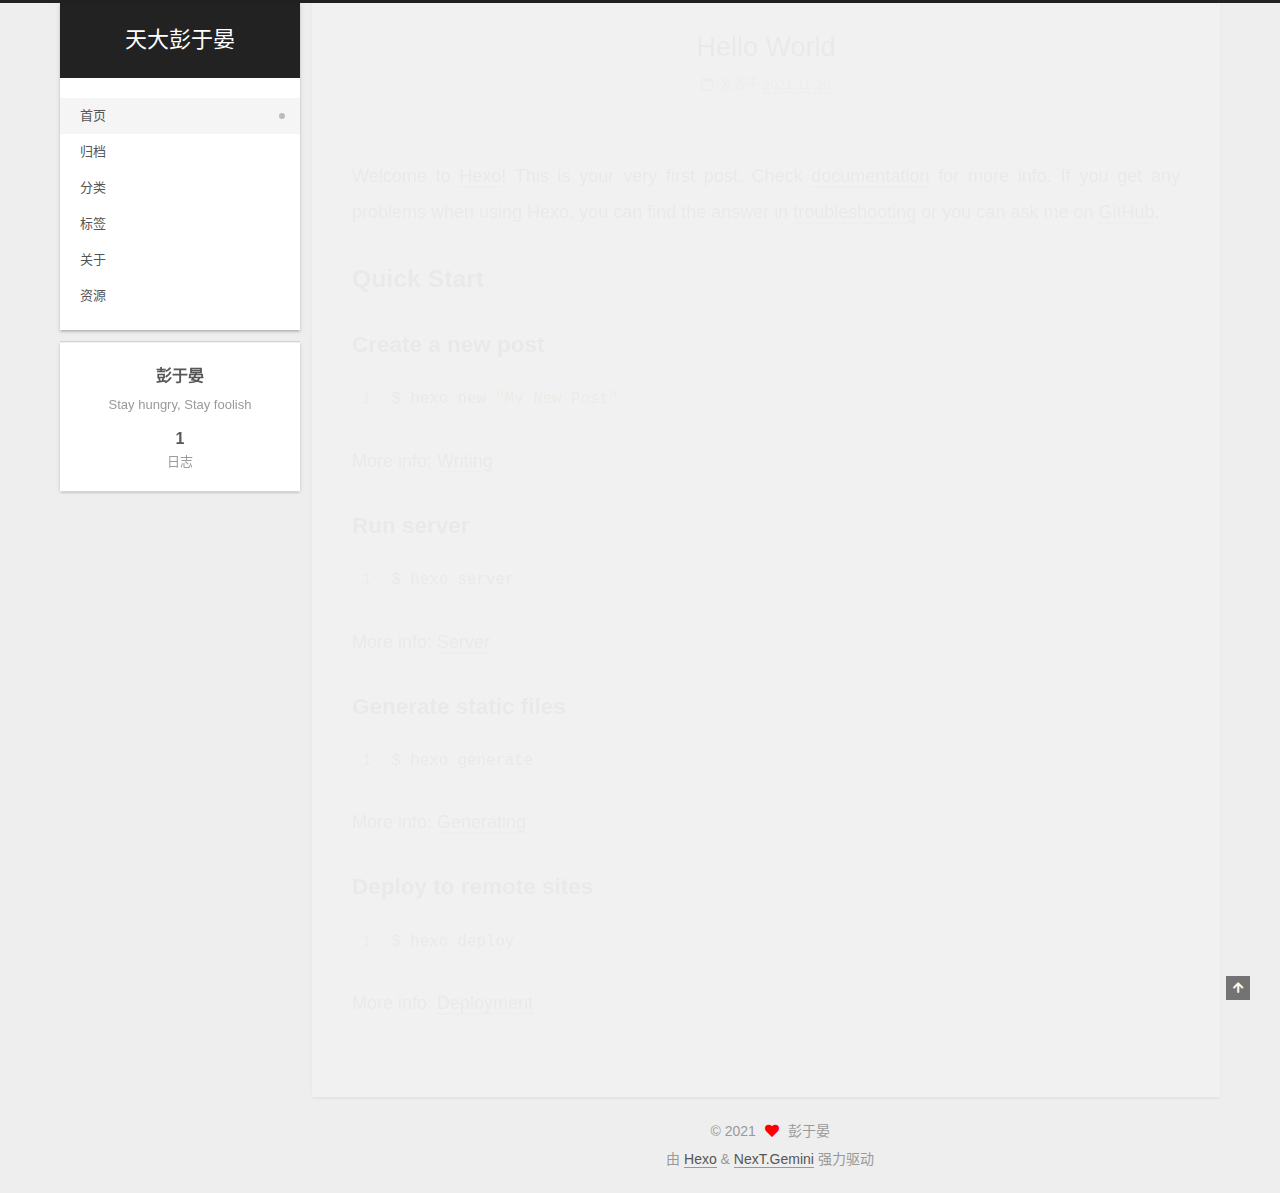
==== index.html @ 5f329289 "Site updated: 2021-11-22 12:13:38" ====
<!DOCTYPE html>
<html lang="zh-CN">
<head>
  <meta charset="UTF-8">
<meta name="viewport" content="width=device-width, initial-scale=1, maximum-scale=2">
<meta name="theme-color" content="#222">
<meta name="generator" content="Hexo 5.4.0">
  <link rel="apple-touch-icon" sizes="180x180" href="/images/apple-touch-icon-next.png">
  <link rel="icon" type="image/png" sizes="32x32" href="/images/favicon-32x32-next.png">
  <link rel="icon" type="image/png" sizes="16x16" href="/images/favicon-16x16-next.png">
  <link rel="mask-icon" href="/images/logo.svg" color="#222">

<link rel="stylesheet" href="/css/main.css">


<link rel="stylesheet" href="/lib/font-awesome/css/all.min.css">

<script id="hexo-configurations">
    var NexT = window.NexT || {};
    var CONFIG = {"hostname":"example.com","root":"/","scheme":"Gemini","version":"7.8.0","exturl":false,"sidebar":{"position":"left","display":"post","padding":18,"offset":12,"onmobile":false},"copycode":{"enable":false,"show_result":false,"style":null},"back2top":{"enable":true,"sidebar":false,"scrollpercent":false},"bookmark":{"enable":false,"color":"#222","save":"auto"},"fancybox":false,"mediumzoom":false,"lazyload":false,"pangu":false,"comments":{"style":"tabs","active":null,"storage":true,"lazyload":false,"nav":null},"algolia":{"hits":{"per_page":10},"labels":{"input_placeholder":"Search for Posts","hits_empty":"We didn't find any results for the search: ${query}","hits_stats":"${hits} results found in ${time} ms"}},"localsearch":{"enable":false,"trigger":"auto","top_n_per_article":1,"unescape":false,"preload":false},"motion":{"enable":true,"async":false,"transition":{"post_block":"fadeIn","post_header":"slideDownIn","post_body":"slideDownIn","coll_header":"slideLeftIn","sidebar":"slideUpIn"}}};
  </script>

  <meta name="description" content="Stay hungry, Stay foolish">
<meta property="og:type" content="website">
<meta property="og:title" content="天大彭于晏">
<meta property="og:url" content="http://example.com/index.html">
<meta property="og:site_name" content="天大彭于晏">
<meta property="og:description" content="Stay hungry, Stay foolish">
<meta property="og:locale" content="zh_CN">
<meta property="article:author" content="彭于晏">
<meta name="twitter:card" content="summary">

<link rel="canonical" href="http://example.com/">


<script id="page-configurations">
  // https://hexo.io/docs/variables.html
  CONFIG.page = {
    sidebar: "",
    isHome : true,
    isPost : false,
    lang   : 'zh-CN'
  };
</script>

  <title>天大彭于晏</title>
  






  <noscript>
  <style>
  .use-motion .brand,
  .use-motion .menu-item,
  .sidebar-inner,
  .use-motion .post-block,
  .use-motion .pagination,
  .use-motion .comments,
  .use-motion .post-header,
  .use-motion .post-body,
  .use-motion .collection-header { opacity: initial; }

  .use-motion .site-title,
  .use-motion .site-subtitle {
    opacity: initial;
    top: initial;
  }

  .use-motion .logo-line-before i { left: initial; }
  .use-motion .logo-line-after i { right: initial; }
  </style>
</noscript>

</head>

<body itemscope itemtype="http://schema.org/WebPage">
  <div class="container use-motion">
    <div class="headband"></div>

    <header class="header" itemscope itemtype="http://schema.org/WPHeader">
      <div class="header-inner"><div class="site-brand-container">
  <div class="site-nav-toggle">
    <div class="toggle" aria-label="切换导航栏">
      <span class="toggle-line toggle-line-first"></span>
      <span class="toggle-line toggle-line-middle"></span>
      <span class="toggle-line toggle-line-last"></span>
    </div>
  </div>

  <div class="site-meta">

    <a href="/" class="brand" rel="start">
      <span class="logo-line-before"><i></i></span>
      <h1 class="site-title">天大彭于晏</h1>
      <span class="logo-line-after"><i></i></span>
    </a>
  </div>

  <div class="site-nav-right">
    <div class="toggle popup-trigger">
    </div>
  </div>
</div>




<nav class="site-nav">
  <ul id="menu" class="main-menu menu">
        <li class="menu-item menu-item-home">

    <a href="/" rel="section"><i class="home fa-fw"></i>首页</a>

  </li>
        <li class="menu-item menu-item-archives">

    <a href="/archives/" rel="section"><i class="archive fa-fw"></i>归档</a>

  </li>
        <li class="menu-item menu-item-categories">

    <a href="/categories/" rel="section"><i class="th fa-fw"></i>分类</a>

  </li>
        <li class="menu-item menu-item-tags">

    <a href="/tags/" rel="section"><i class="tags fa-fw"></i>标签</a>

  </li>
        <li class="menu-item menu-item-about">

    <a href="/about/" rel="section"><i class="user fa-fw"></i>关于</a>

  </li>
        <li class="menu-item menu-item-resources">

    <a href="/resources/" rel="section"><i class="download fa-fw"></i>资源</a>

  </li>
  </ul>
</nav>




</div>
    </header>

    
  <div class="back-to-top">
    <i class="fa fa-arrow-up"></i>
    <span>0%</span>
  </div>


    <main class="main">
      <div class="main-inner">
        <div class="content-wrap">
          

          <div class="content index posts-expand">
            
      
  
  
  <article itemscope itemtype="http://schema.org/Article" class="post-block" lang="zh-CN">
    <link itemprop="mainEntityOfPage" href="http://example.com/2021/11/20/hello-world/">

    <span hidden itemprop="author" itemscope itemtype="http://schema.org/Person">
      <meta itemprop="image" content="/images/avatar.gif">
      <meta itemprop="name" content="彭于晏">
      <meta itemprop="description" content="Stay hungry, Stay foolish">
    </span>

    <span hidden itemprop="publisher" itemscope itemtype="http://schema.org/Organization">
      <meta itemprop="name" content="天大彭于晏">
    </span>
      <header class="post-header">
        <h2 class="post-title" itemprop="name headline">
          
            <a href="/2021/11/20/hello-world/" class="post-title-link" itemprop="url">Hello World</a>
        </h2>

        <div class="post-meta">
            <span class="post-meta-item">
              <span class="post-meta-item-icon">
                <i class="far fa-calendar"></i>
              </span>
              <span class="post-meta-item-text">发表于</span>

              <time title="创建时间：2021-11-20 18:41:53" itemprop="dateCreated datePublished" datetime="2021-11-20T18:41:53+08:00">2021-11-20</time>
            </span>

          

        </div>
      </header>

    
    
    
    <div class="post-body" itemprop="articleBody">

      
          <p>Welcome to <a target="_blank" rel="noopener" href="https://hexo.io/">Hexo</a>! This is your very first post. Check <a target="_blank" rel="noopener" href="https://hexo.io/docs/">documentation</a> for more info. If you get any problems when using Hexo, you can find the answer in <a target="_blank" rel="noopener" href="https://hexo.io/docs/troubleshooting.html">troubleshooting</a> or you can ask me on <a target="_blank" rel="noopener" href="https://github.com/hexojs/hexo/issues">GitHub</a>.</p>
<h2 id="Quick-Start"><a href="#Quick-Start" class="headerlink" title="Quick Start"></a>Quick Start</h2><h3 id="Create-a-new-post"><a href="#Create-a-new-post" class="headerlink" title="Create a new post"></a>Create a new post</h3><figure class="highlight bash"><table><tr><td class="gutter"><pre><span class="line">1</span><br></pre></td><td class="code"><pre><span class="line">$ hexo new <span class="string">&quot;My New Post&quot;</span></span><br></pre></td></tr></table></figure>

<p>More info: <a target="_blank" rel="noopener" href="https://hexo.io/docs/writing.html">Writing</a></p>
<h3 id="Run-server"><a href="#Run-server" class="headerlink" title="Run server"></a>Run server</h3><figure class="highlight bash"><table><tr><td class="gutter"><pre><span class="line">1</span><br></pre></td><td class="code"><pre><span class="line">$ hexo server</span><br></pre></td></tr></table></figure>

<p>More info: <a target="_blank" rel="noopener" href="https://hexo.io/docs/server.html">Server</a></p>
<h3 id="Generate-static-files"><a href="#Generate-static-files" class="headerlink" title="Generate static files"></a>Generate static files</h3><figure class="highlight bash"><table><tr><td class="gutter"><pre><span class="line">1</span><br></pre></td><td class="code"><pre><span class="line">$ hexo generate</span><br></pre></td></tr></table></figure>

<p>More info: <a target="_blank" rel="noopener" href="https://hexo.io/docs/generating.html">Generating</a></p>
<h3 id="Deploy-to-remote-sites"><a href="#Deploy-to-remote-sites" class="headerlink" title="Deploy to remote sites"></a>Deploy to remote sites</h3><figure class="highlight bash"><table><tr><td class="gutter"><pre><span class="line">1</span><br></pre></td><td class="code"><pre><span class="line">$ hexo deploy</span><br></pre></td></tr></table></figure>

<p>More info: <a target="_blank" rel="noopener" href="https://hexo.io/docs/one-command-deployment.html">Deployment</a></p>

      
    </div>

    
    
    
      <footer class="post-footer">
        <div class="post-eof"></div>
      </footer>
  </article>
  
  
  


  



          </div>
          

<script>
  window.addEventListener('tabs:register', () => {
    let { activeClass } = CONFIG.comments;
    if (CONFIG.comments.storage) {
      activeClass = localStorage.getItem('comments_active') || activeClass;
    }
    if (activeClass) {
      let activeTab = document.querySelector(`a[href="#comment-${activeClass}"]`);
      if (activeTab) {
        activeTab.click();
      }
    }
  });
  if (CONFIG.comments.storage) {
    window.addEventListener('tabs:click', event => {
      if (!event.target.matches('.tabs-comment .tab-content .tab-pane')) return;
      let commentClass = event.target.classList[1];
      localStorage.setItem('comments_active', commentClass);
    });
  }
</script>

        </div>
          
  
  <div class="toggle sidebar-toggle">
    <span class="toggle-line toggle-line-first"></span>
    <span class="toggle-line toggle-line-middle"></span>
    <span class="toggle-line toggle-line-last"></span>
  </div>

  <aside class="sidebar">
    <div class="sidebar-inner">

      <ul class="sidebar-nav motion-element">
        <li class="sidebar-nav-toc">
          文章目录
        </li>
        <li class="sidebar-nav-overview">
          站点概览
        </li>
      </ul>

      <!--noindex-->
      <div class="post-toc-wrap sidebar-panel">
      </div>
      <!--/noindex-->

      <div class="site-overview-wrap sidebar-panel">
        <div class="site-author motion-element" itemprop="author" itemscope itemtype="http://schema.org/Person">
  <p class="site-author-name" itemprop="name">彭于晏</p>
  <div class="site-description" itemprop="description">Stay hungry, Stay foolish</div>
</div>
<div class="site-state-wrap motion-element">
  <nav class="site-state">
      <div class="site-state-item site-state-posts">
          <a href="/archives/">
        
          <span class="site-state-item-count">1</span>
          <span class="site-state-item-name">日志</span>
        </a>
      </div>
  </nav>
</div>



      </div>

    </div>
  </aside>
  <div id="sidebar-dimmer"></div>


      </div>
    </main>

    <footer class="footer">
      <div class="footer-inner">
        

        

<div class="copyright">
  
  &copy; 
  <span itemprop="copyrightYear">2021</span>
  <span class="with-love">
    <i class="fa fa-heart"></i>
  </span>
  <span class="author" itemprop="copyrightHolder">彭于晏</span>
</div>
  <div class="powered-by">由 <a href="https://hexo.io/" class="theme-link" rel="noopener" target="_blank">Hexo</a> & <a href="https://theme-next.org/" class="theme-link" rel="noopener" target="_blank">NexT.Gemini</a> 强力驱动
  </div>

        








      </div>
    </footer>
  </div>

  
  <script src="/lib/anime.min.js"></script>
  <script src="/lib/velocity/velocity.min.js"></script>
  <script src="/lib/velocity/velocity.ui.min.js"></script>

<script src="/js/utils.js"></script>

<script src="/js/motion.js"></script>


<script src="/js/schemes/pisces.js"></script>


<script src="/js/next-boot.js"></script>




  















  

  

</body>
</html>
---- css/main.css ----
:root {
  --body-bg-color: #eee;
  --content-bg-color: #fff;
  --card-bg-color: #f5f5f5;
  --text-color: #555;
  --blockquote-color: #666;
  --link-color: #555;
  --link-hover-color: #222;
  --brand-color: #fff;
  --brand-hover-color: #fff;
  --table-row-odd-bg-color: #f9f9f9;
  --table-row-hover-bg-color: #f5f5f5;
  --menu-item-bg-color: #f5f5f5;
  --btn-default-bg: #fff;
  --btn-default-color: #555;
  --btn-default-border-color: #555;
  --btn-default-hover-bg: #222;
  --btn-default-hover-color: #fff;
  --btn-default-hover-border-color: #222;
}
html {
  line-height: 1.15; /* 1 */
  -webkit-text-size-adjust: 100%; /* 2 */
}
body {
  margin: 0;
}
main {
  display: block;
}
h1 {
  font-size: 2em;
  margin: 0.67em 0;
}
hr {
  box-sizing: content-box; /* 1 */
  height: 0; /* 1 */
  overflow: visible; /* 2 */
}
pre {
  font-family: monospace, monospace; /* 1 */
  font-size: 1em; /* 2 */
}
a {
  background: transparent;
}
abbr[title] {
  border-bottom: none; /* 1 */
  text-decoration: underline; /* 2 */
  text-decoration: underline dotted; /* 2 */
}
b,
strong {
  font-weight: bolder;
}
code,
kbd,
samp {
  font-family: monospace, monospace; /* 1 */
  font-size: 1em; /* 2 */
}
small {
  font-size: 80%;
}
sub,
sup {
  font-size: 75%;
  line-height: 0;
  position: relative;
  vertical-align: baseline;
}
sub {
  bottom: -0.25em;
}
sup {
  top: -0.5em;
}
img {
  border-style: none;
}
button,
input,
optgroup,
select,
textarea {
  font-family: inherit; /* 1 */
  font-size: 100%; /* 1 */
  line-height: 1.15; /* 1 */
  margin: 0; /* 2 */
}
button,
input {
/* 1 */
  overflow: visible;
}
button,
select {
/* 1 */
  text-transform: none;
}
button,
[type='button'],
[type='reset'],
[type='submit'] {
  -webkit-appearance: button;
}
button::-moz-focus-inner,
[type='button']::-moz-focus-inner,
[type='reset']::-moz-focus-inner,
[type='submit']::-moz-focus-inner {
  border-style: none;
  padding: 0;
}
button:-moz-focusring,
[type='button']:-moz-focusring,
[type='reset']:-moz-focusring,
[type='submit']:-moz-focusring {
  outline: 1px dotted ButtonText;
}
fieldset {
  padding: 0.35em 0.75em 0.625em;
}
legend {
  box-sizing: border-box; /* 1 */
  color: inherit; /* 2 */
  display: table; /* 1 */
  max-width: 100%; /* 1 */
  padding: 0; /* 3 */
  white-space: normal; /* 1 */
}
progress {
  vertical-align: baseline;
}
textarea {
  overflow: auto;
}
[type='checkbox'],
[type='radio'] {
  box-sizing: border-box; /* 1 */
  padding: 0; /* 2 */
}
[type='number']::-webkit-inner-spin-button,
[type='number']::-webkit-outer-spin-button {
  height: auto;
}
[type='search'] {
  outline-offset: -2px; /* 2 */
  -webkit-appearance: textfield; /* 1 */
}
[type='search']::-webkit-search-decoration {
  -webkit-appearance: none;
}
::-webkit-file-upload-button {
  font: inherit; /* 2 */
  -webkit-appearance: button; /* 1 */
}
details {
  display: block;
}
summary {
  display: list-item;
}
template {
  display: none;
}
[hidden] {
  display: none;
}
::selection {
  background: #262a30;
  color: #eee;
}
html,
body {
  height: 100%;
}
body {
  background: var(--body-bg-color);
  color: var(--text-color);
  font-family: 'Lato', "PingFang SC", "Microsoft YaHei", sans-serif;
  font-size: 1em;
  line-height: 2;
}
@media (max-width: 991px) {
  body {
    padding-left: 0 !important;
    padding-right: 0 !important;
  }
}
h1,
h2,
h3,
h4,
h5,
h6 {
  font-family: 'Lato', "PingFang SC", "Microsoft YaHei", sans-serif;
  font-weight: bold;
  line-height: 1.5;
  margin: 20px 0 15px;
}
h1 {
  font-size: 1.5em;
}
h2 {
  font-size: 1.375em;
}
h3 {
  font-size: 1.25em;
}
h4 {
  font-size: 1.125em;
}
h5 {
  font-size: 1em;
}
h6 {
  font-size: 0.875em;
}
p {
  margin: 0 0 20px 0;
}
a,
span.exturl {
  border-bottom: 1px solid #999;
  color: var(--link-color);
  outline: 0;
  text-decoration: none;
  overflow-wrap: break-word;
  word-wrap: break-word;
  cursor: pointer;
}
a:hover,
span.exturl:hover {
  border-bottom-color: var(--link-hover-color);
  color: var(--link-hover-color);
}
iframe,
img,
video {
  display: block;
  margin-left: auto;
  margin-right: auto;
  max-width: 100%;
}
hr {
  background-image: repeating-linear-gradient(-45deg, #ddd, #ddd 4px, transparent 4px, transparent 8px);
  border: 0;
  height: 3px;
  margin: 40px 0;
}
blockquote {
  border-left: 4px solid #ddd;
  color: var(--blockquote-color);
  margin: 0;
  padding: 0 15px;
}
blockquote cite::before {
  content: '-';
  padding: 0 5px;
}
dt {
  font-weight: bold;
}
dd {
  margin: 0;
  padding: 0;
}
kbd {
  background-color: #f5f5f5;
  background-image: linear-gradient(#eee, #fff, #eee);
  border: 1px solid #ccc;
  border-radius: 0.2em;
  box-shadow: 0.1em 0.1em 0.2em rgba(0,0,0,0.1);
  color: #555;
  font-family: inherit;
  padding: 0.1em 0.3em;
  white-space: nowrap;
}
.table-container {
  overflow: auto;
}
table {
  border-collapse: collapse;
  border-spacing: 0;
  font-size: 0.875em;
  margin: 0 0 20px 0;
  width: 100%;
}
tbody tr:nth-of-type(odd) {
  background: var(--table-row-odd-bg-color);
}
tbody tr:hover {
  background: var(--table-row-hover-bg-color);
}
caption,
th,
td {
  font-weight: normal;
  padding: 8px;
  vertical-align: middle;
}
th,
td {
  border: 1px solid #ddd;
  border-bottom: 3px solid #ddd;
}
th {
  font-weight: 700;
  padding-bottom: 10px;
}
td {
  border-bottom-width: 1px;
}
.btn {
  background: var(--btn-default-bg);
  border: 2px solid var(--btn-default-border-color);
  border-radius: 2px;
  color: var(--btn-default-color);
  display: inline-block;
  font-size: 0.875em;
  line-height: 2;
  padding: 0 20px;
  text-decoration: none;
  transition-property: background-color;
  transition-delay: 0s;
  transition-duration: 0.2s;
  transition-timing-function: ease-in-out;
}
.btn:hover {
  background: var(--btn-default-hover-bg);
  border-color: var(--btn-default-hover-border-color);
  color: var(--btn-default-hover-color);
}
.btn + .btn {
  margin: 0 0 8px 8px;
}
.btn .fa-fw {
  text-align: left;
  width: 1.285714285714286em;
}
.toggle {
  line-height: 0;
}
.toggle .toggle-line {
  background: #fff;
  display: inline-block;
  height: 2px;
  left: 0;
  position: relative;
  top: 0;
  transition: all 0.4s;
  vertical-align: top;
  width: 100%;
}
.toggle .toggle-line:not(:first-child) {
  margin-top: 3px;
}
.toggle.toggle-arrow .toggle-line-first {
  left: 50%;
  top: 2px;
  transform: rotate(45deg);
  width: 50%;
}
.toggle.toggle-arrow .toggle-line-middle {
  left: 2px;
  width: 90%;
}
.toggle.toggle-arrow .toggle-line-last {
  left: 50%;
  top: -2px;
  transform: rotate(-45deg);
  width: 50%;
}
.toggle.toggle-close .toggle-line-first {
  transform: rotate(-45deg);
  top: 5px;
}
.toggle.toggle-close .toggle-line-middle {
  opacity: 0;
}
.toggle.toggle-close .toggle-line-last {
  transform: rotate(45deg);
  top: -5px;
}
.highlight,
pre {
  background: #f7f7f7;
  color: #4d4d4c;
  line-height: 1.6;
  margin: 0 auto 20px;
}
pre,
code {
  font-family: consolas, Menlo, monospace, "PingFang SC", "Microsoft YaHei";
}
code {
  background: #eee;
  border-radius: 3px;
  color: #555;
  padding: 2px 4px;
  overflow-wrap: break-word;
  word-wrap: break-word;
}
.highlight *::selection {
  background: #d6d6d6;
}
.highlight pre {
  border: 0;
  margin: 0;
  padding: 10px 0;
}
.highlight table {
  border: 0;
  margin: 0;
  width: auto;
}
.highlight td {
  border: 0;
  padding: 0;
}
.highlight figcaption {
  background: #eff2f3;
  color: #4d4d4c;
  display: flex;
  font-size: 0.875em;
  justify-content: space-between;
  line-height: 1.2;
  padding: 0.5em;
}
.highlight figcaption a {
  color: #4d4d4c;
}
.highlight figcaption a:hover {
  border-bottom-color: #4d4d4c;
}
.highlight .gutter {
  -moz-user-select: none;
  -ms-user-select: none;
  -webkit-user-select: none;
  user-select: none;
}
.highlight .gutter pre {
  background: #eff2f3;
  color: #869194;
  padding-left: 10px;
  padding-right: 10px;
  text-align: right;
}
.highlight .code pre {
  background: #f7f7f7;
  padding-left: 10px;
  width: 100%;
}
.gist table {
  width: auto;
}
.gist table td {
  border: 0;
}
pre {
  overflow: auto;
  padding: 10px;
}
pre code {
  background: none;
  color: #4d4d4c;
  font-size: 0.875em;
  padding: 0;
  text-shadow: none;
}
pre .deletion {
  background: #fdd;
}
pre .addition {
  background: #dfd;
}
pre .meta {
  color: #eab700;
  -moz-user-select: none;
  -ms-user-select: none;
  -webkit-user-select: none;
  user-select: none;
}
pre .comment {
  color: #8e908c;
}
pre .variable,
pre .attribute,
pre .tag,
pre .name,
pre .regexp,
pre .ruby .constant,
pre .xml .tag .title,
pre .xml .pi,
pre .xml .doctype,
pre .html .doctype,
pre .css .id,
pre .css .class,
pre .css .pseudo {
  color: #c82829;
}
pre .number,
pre .preprocessor,
pre .built_in,
pre .builtin-name,
pre .literal,
pre .params,
pre .constant,
pre .command {
  color: #f5871f;
}
pre .ruby .class .title,
pre .css .rules .attribute,
pre .string,
pre .symbol,
pre .value,
pre .inheritance,
pre .header,
pre .ruby .symbol,
pre .xml .cdata,
pre .special,
pre .formula {
  color: #718c00;
}
pre .title,
pre .css .hexcolor {
  color: #3e999f;
}
pre .function,
pre .python .decorator,
pre .python .title,
pre .ruby .function .title,
pre .ruby .title .keyword,
pre .perl .sub,
pre .javascript .title,
pre .coffeescript .title {
  color: #4271ae;
}
pre .keyword,
pre .javascript .function {
  color: #8959a8;
}
.blockquote-center {
  border-left: none;
  margin: 40px 0;
  padding: 0;
  position: relative;
  text-align: center;
}
.blockquote-center .fa {
  display: block;
  opacity: 0.6;
  position: absolute;
  width: 100%;
}
.blockquote-center .fa-quote-left {
  border-top: 1px solid #ccc;
  text-align: left;
  top: -20px;
}
.blockquote-center .fa-quote-right {
  border-bottom: 1px solid #ccc;
  text-align: right;
  bottom: -20px;
}
.blockquote-center p,
.blockquote-center div {
  text-align: center;
}
.post-body .group-picture img {
  margin: 0 auto;
  padding: 0 3px;
}
.group-picture-row {
  margin-bottom: 6px;
  overflow: hidden;
}
.group-picture-column {
  float: left;
  margin-bottom: 10px;
}
.post-body .label {
  color: #555;
  display: inline;
  padding: 0 2px;
}
.post-body .label.default {
  background: #f0f0f0;
}
.post-body .label.primary {
  background: #efe6f7;
}
.post-body .label.info {
  background: #e5f2f8;
}
.post-body .label.success {
  background: #e7f4e9;
}
.post-body .label.warning {
  background: #fcf6e1;
}
.post-body .label.danger {
  background: #fae8eb;
}
.post-body .tabs {
  margin-bottom: 20px;
}
.post-body .tabs,
.tabs-comment {
  display: block;
  padding-top: 10px;
  position: relative;
}
.post-body .tabs ul.nav-tabs,
.tabs-comment ul.nav-tabs {
  display: flex;
  flex-wrap: wrap;
  margin: 0;
  margin-bottom: -1px;
  padding: 0;
}
@media (max-width: 413px) {
  .post-body .tabs ul.nav-tabs,
  .tabs-comment ul.nav-tabs {
    display: block;
    margin-bottom: 5px;
  }
}
.post-body .tabs ul.nav-tabs li.tab,
.tabs-comment ul.nav-tabs li.tab {
  border-bottom: 1px solid #ddd;
  border-left: 1px solid transparent;
  border-right: 1px solid transparent;
  border-top: 3px solid transparent;
  flex-grow: 1;
  list-style-type: none;
  border-radius: 0 0 0 0;
}
@media (max-width: 413px) {
  .post-body .tabs ul.nav-tabs li.tab,
  .tabs-comment ul.nav-tabs li.tab {
    border-bottom: 1px solid transparent;
    border-left: 3px solid transparent;
    border-right: 1px solid transparent;
    border-top: 1px solid transparent;
  }
}
@media (max-width: 413px) {
  .post-body .tabs ul.nav-tabs li.tab,
  .tabs-comment ul.nav-tabs li.tab {
    border-radius: 0;
  }
}
.post-body .tabs ul.nav-tabs li.tab a,
.tabs-comment ul.nav-tabs li.tab a {
  border-bottom: initial;
  display: block;
  line-height: 1.8;
  outline: 0;
  padding: 0.25em 0.75em;
  text-align: center;
  transition-delay: 0s;
  transition-duration: 0.2s;
  transition-timing-function: ease-out;
}
.post-body .tabs ul.nav-tabs li.tab a i,
.tabs-comment ul.nav-tabs li.tab a i {
  width: 1.285714285714286em;
}
.post-body .tabs ul.nav-tabs li.tab.active,
.tabs-comment ul.nav-tabs li.tab.active {
  border-bottom: 1px solid transparent;
  border-left: 1px solid #ddd;
  border-right: 1px solid #ddd;
  border-top: 3px solid #fc6423;
}
@media (max-width: 413px) {
  .post-body .tabs ul.nav-tabs li.tab.active,
  .tabs-comment ul.nav-tabs li.tab.active {
    border-bottom: 1px solid #ddd;
    border-left: 3px solid #fc6423;
    border-right: 1px solid #ddd;
    border-top: 1px solid #ddd;
  }
}
.post-body .tabs ul.nav-tabs li.tab.active a,
.tabs-comment ul.nav-tabs li.tab.active a {
  color: var(--link-color);
  cursor: default;
}
.post-body .tabs .tab-content .tab-pane,
.tabs-comment .tab-content .tab-pane {
  border: 1px solid #ddd;
  border-top: 0;
  padding: 20px 20px 0 20px;
  border-radius: 0;
}
.post-body .tabs .tab-content .tab-pane:not(.active),
.tabs-comment .tab-content .tab-pane:not(.active) {
  display: none;
}
.post-body .tabs .tab-content .tab-pane.active,
.tabs-comment .tab-content .tab-pane.active {
  display: block;
}
.post-body .tabs .tab-content .tab-pane.active:nth-of-type(1),
.tabs-comment .tab-content .tab-pane.active:nth-of-type(1) {
  border-radius: 0 0 0 0;
}
@media (max-width: 413px) {
  .post-body .tabs .tab-content .tab-pane.active:nth-of-type(1),
  .tabs-comment .tab-content .tab-pane.active:nth-of-type(1) {
    border-radius: 0;
  }
}
.post-body .note {
  border-radius: 3px;
  margin-bottom: 20px;
  padding: 1em;
  position: relative;
  border: 1px solid #eee;
  border-left-width: 5px;
}
.post-body .note h2,
.post-body .note h3,
.post-body .note h4,
.post-body .note h5,
.post-body .note h6 {
  margin-top: 0;
  border-bottom: initial;
  margin-bottom: 0;
  padding-top: 0;
}
.post-body .note p:first-child,
.post-body .note ul:first-child,
.post-body .note ol:first-child,
.post-body .note table:first-child,
.post-body .note pre:first-child,
.post-body .note blockquote:first-child,
.post-body .note img:first-child {
  margin-top: 0;
}
.post-body .note p:last-child,
.post-body .note ul:last-child,
.post-body .note ol:last-child,
.post-body .note table:last-child,
.post-body .note pre:last-child,
.post-body .note blockquote:last-child,
.post-body .note img:last-child {
  margin-bottom: 0;
}
.post-body .note.default {
  border-left-color: #777;
}
.post-body .note.default h2,
.post-body .note.default h3,
.post-body .note.default h4,
.post-body .note.default h5,
.post-body .note.default h6 {
  color: #777;
}
.post-body .note.primary {
  border-left-color: #6f42c1;
}
.post-body .note.primary h2,
.post-body .note.primary h3,
.post-body .note.primary h4,
.post-body .note.primary h5,
.post-body .note.primary h6 {
  color: #6f42c1;
}
.post-body .note.info {
  border-left-color: #428bca;
}
.post-body .note.info h2,
.post-body .note.info h3,
.post-body .note.info h4,
.post-body .note.info h5,
.post-body .note.info h6 {
  color: #428bca;
}
.post-body .note.success {
  border-left-color: #5cb85c;
}
.post-body .note.success h2,
.post-body .note.success h3,
.post-body .note.success h4,
.post-body .note.success h5,
.post-body .note.success h6 {
  color: #5cb85c;
}
.post-body .note.warning {
  border-left-color: #f0ad4e;
}
.post-body .note.warning h2,
.post-body .note.warning h3,
.post-body .note.warning h4,
.post-body .note.warning h5,
.post-body .note.warning h6 {
  color: #f0ad4e;
}
.post-body .note.danger {
  border-left-color: #d9534f;
}
.post-body .note.danger h2,
.post-body .note.danger h3,
.post-body .note.danger h4,
.post-body .note.danger h5,
.post-body .note.danger h6 {
  color: #d9534f;
}
.pagination .prev,
.pagination .next,
.pagination .page-number,
.pagination .space {
  display: inline-block;
  margin: 0 10px;
  padding: 0 11px;
  position: relative;
  top: -1px;
}
@media (max-width: 767px) {
  .pagination .prev,
  .pagination .next,
  .pagination .page-number,
  .pagination .space {
    margin: 0 5px;
  }
}
.pagination {
  border-top: 1px solid #eee;
  margin: 120px 0 0;
  text-align: center;
}
.pagination .prev,
.pagination .next,
.pagination .page-number {
  border-bottom: 0;
  border-top: 1px solid #eee;
  transition-property: border-color;
  transition-delay: 0s;
  transition-duration: 0.2s;
  transition-timing-function: ease-in-out;
}
.pagination .prev:hover,
.pagination .next:hover,
.pagination .page-number:hover {
  border-top-color: #222;
}
.pagination .space {
  margin: 0;
  padding: 0;
}
.pagination .prev {
  margin-left: 0;
}
.pagination .next {
  margin-right: 0;
}
.pagination .page-number.current {
  background: #ccc;
  border-top-color: #ccc;
  color: #fff;
}
@media (max-width: 767px) {
  .pagination {
    border-top: none;
  }
  .pagination .prev,
  .pagination .next,
  .pagination .page-number {
    border-bottom: 1px solid #eee;
    border-top: 0;
    margin-bottom: 10px;
    padding: 0 10px;
  }
  .pagination .prev:hover,
  .pagination .next:hover,
  .pagination .page-number:hover {
    border-bottom-color: #222;
  }
}
.comments {
  margin-top: 60px;
  overflow: hidden;
}
.comment-button-group {
  display: flex;
  flex-wrap: wrap-reverse;
  justify-content: center;
  margin: 1em 0;
}
.comment-button-group .comment-button {
  margin: 0.1em 0.2em;
}
.comment-button-group .comment-button.active {
  background: var(--btn-default-hover-bg);
  border-color: var(--btn-default-hover-border-color);
  color: var(--btn-default-hover-color);
}
.comment-position {
  display: none;
}
.comment-position.active {
  display: block;
}
.tabs-comment {
  background: var(--content-bg-color);
  margin-top: 4em;
  padding-top: 0;
}
.tabs-comment .comments {
  border: 0;
  box-shadow: none;
  margin-top: 0;
  padding-top: 0;
}
.container {
  min-height: 100%;
  position: relative;
}
.main-inner {
  margin: 0 auto;
  width: calc(100% - 20px);
}
@media (min-width: 1200px) {
  .main-inner {
    width: 1160px;
  }
}
@media (min-width: 1600px) {
  .main-inner {
    width: 73%;
  }
}
@media (max-width: 767px) {
  .content-wrap {
    padding: 0 20px;
  }
}
.header {
  background: transparent;
}
.header-inner {
  margin: 0 auto;
  width: calc(100% - 20px);
}
@media (min-width: 1200px) {
  .header-inner {
    width: 1160px;
  }
}
@media (min-width: 1600px) {
  .header-inner {
    width: 73%;
  }
}
.site-brand-container {
  display: flex;
  flex-shrink: 0;
  padding: 0 10px;
}
.headband {
  background: #222;
  height: 3px;
}
.site-meta {
  flex-grow: 1;
  text-align: center;
}
@media (max-width: 767px) {
  .site-meta {
    text-align: center;
  }
}
.brand {
  border-bottom: none;
  color: var(--brand-color);
  display: inline-block;
  line-height: 1.375em;
  padding: 0 40px;
  position: relative;
}
.brand:hover {
  color: var(--brand-hover-color);
}
.site-title {
  font-family: 'Lato', "PingFang SC", "Microsoft YaHei", sans-serif;
  font-size: 1.375em;
  font-weight: normal;
  margin: 0;
}
.site-subtitle {
  color: #ddd;
  font-size: 0.8125em;
  margin: 10px 0;
}
.use-motion .brand {
  opacity: 0;
}
.use-motion .site-title,
.use-motion .site-subtitle,
.use-motion .custom-logo-image {
  opacity: 0;
  position: relative;
  top: -10px;
}
.site-nav-toggle,
.site-nav-right {
  display: none;
}
@media (max-width: 767px) {
  .site-nav-toggle,
  .site-nav-right {
    display: flex;
    flex-direction: column;
    justify-content: center;
  }
}
.site-nav-toggle .toggle,
.site-nav-right .toggle {
  color: var(--text-color);
  padding: 10px;
  width: 22px;
}
.site-nav-toggle .toggle .toggle-line,
.site-nav-right .toggle .toggle-line {
  background: var(--text-color);
  border-radius: 1px;
}
.site-nav {
  display: block;
}
@media (max-width: 767px) {
  .site-nav {
    clear: both;
    display: none;
  }
}
.site-nav.site-nav-on {
  display: block;
}
.menu {
  margin-top: 20px;
  padding-left: 0;
  text-align: center;
}
.menu-item {
  display: inline-block;
  list-style: none;
  margin: 0 10px;
}
@media (max-width: 767px) {
  .menu-item {
    display: block;
    margin-top: 10px;
  }
  .menu-item.menu-item-search {
    display: none;
  }
}
.menu-item a,
.menu-item span.exturl {
  border-bottom: 0;
  display: block;
  font-size: 0.8125em;
  transition-property: border-color;
  transition-delay: 0s;
  transition-duration: 0.2s;
  transition-timing-function: ease-in-out;
}
@media (hover: none) {
  .menu-item a:hover,
  .menu-item span.exturl:hover {
    border-bottom-color: transparent !important;
  }
}
.menu-item .fa,
.menu-item .fab,
.menu-item .far,
.menu-item .fas {
  margin-right: 8px;
}
.menu-item .badge {
  display: inline-block;
  font-weight: bold;
  line-height: 1;
  margin-left: 0.35em;
  margin-top: 0.35em;
  text-align: center;
  white-space: nowrap;
}
@media (max-width: 767px) {
  .menu-item .badge {
    float: right;
    margin-left: 0;
  }
}
.menu-item-active a,
.menu .menu-item a:hover,
.menu .menu-item span.exturl:hover {
  background: var(--menu-item-bg-color);
}
.use-motion .menu-item {
  opacity: 0;
}
.sidebar {
  background: #222;
  bottom: 0;
  box-shadow: inset 0 2px 6px #000;
  position: fixed;
  top: 0;
}
@media (max-width: 991px) {
  .sidebar {
    display: none;
  }
}
.sidebar-inner {
  color: #999;
  padding: 18px 10px;
  text-align: center;
}
.cc-license {
  margin-top: 10px;
  text-align: center;
}
.cc-license .cc-opacity {
  border-bottom: none;
  opacity: 0.7;
}
.cc-license .cc-opacity:hover {
  opacity: 0.9;
}
.cc-license img {
  display: inline-block;
}
.site-author-image {
  border: 1px solid #eee;
  display: block;
  margin: 0 auto;
  max-width: 120px;
  padding: 2px;
}
.site-author-name {
  color: var(--text-color);
  font-weight: 600;
  margin: 0;
  text-align: center;
}
.site-description {
  color: #999;
  font-size: 0.8125em;
  margin-top: 0;
  text-align: center;
}
.links-of-author {
  margin-top: 15px;
}
.links-of-author a,
.links-of-author span.exturl {
  border-bottom-color: #555;
  display: inline-block;
  font-size: 0.8125em;
  margin-bottom: 10px;
  margin-right: 10px;
  vertical-align: middle;
}
.links-of-author a::before,
.links-of-author span.exturl::before {
  background: #ff187e;
  border-radius: 50%;
  content: ' ';
  display: inline-block;
  height: 4px;
  margin-right: 3px;
  vertical-align: middle;
  width: 4px;
}
.sidebar-button {
  margin-top: 15px;
}
.sidebar-button a {
  border: 1px solid #fc6423;
  border-radius: 4px;
  color: #fc6423;
  display: inline-block;
  padding: 0 15px;
}
.sidebar-button a .fa,
.sidebar-button a .fab,
.sidebar-button a .far,
.sidebar-button a .fas {
  margin-right: 5px;
}
.sidebar-button a:hover {
  background: #fc6423;
  border: 1px solid #fc6423;
  color: #fff;
}
.sidebar-button a:hover .fa,
.sidebar-button a:hover .fab,
.sidebar-button a:hover .far,
.sidebar-button a:hover .fas {
  color: #fff;
}
.links-of-blogroll {
  font-size: 0.8125em;
  margin-top: 10px;
}
.links-of-blogroll-title {
  font-size: 0.875em;
  font-weight: 600;
  margin-top: 0;
}
.links-of-blogroll-list {
  list-style: none;
  margin: 0;
  padding: 0;
}
#sidebar-dimmer {
  display: none;
}
@media (max-width: 767px) {
  #sidebar-dimmer {
    background: #000;
    display: block;
    height: 100%;
    left: 100%;
    opacity: 0;
    position: fixed;
    top: 0;
    width: 100%;
    z-index: 1100;
  }
  .sidebar-active + #sidebar-dimmer {
    opacity: 0.7;
    transform: translateX(-100%);
    transition: opacity 0.5s;
  }
}
.sidebar-nav {
  margin: 0;
  padding-bottom: 20px;
  padding-left: 0;
}
.sidebar-nav li {
  border-bottom: 1px solid transparent;
  color: var(--text-color);
  cursor: pointer;
  display: inline-block;
  font-size: 0.875em;
}
.sidebar-nav li.sidebar-nav-overview {
  margin-left: 10px;
}
.sidebar-nav li:hover {
  color: #fc6423;
}
.sidebar-nav .sidebar-nav-active {
  border-bottom-color: #fc6423;
  color: #fc6423;
}
.sidebar-nav .sidebar-nav-active:hover {
  color: #fc6423;
}
.sidebar-panel {
  display: none;
  overflow-x: hidden;
  overflow-y: auto;
}
.sidebar-panel-active {
  display: block;
}
.sidebar-toggle {
  background: #222;
  bottom: 45px;
  cursor: pointer;
  height: 14px;
  left: 30px;
  padding: 5px;
  position: fixed;
  width: 14px;
  z-index: 1300;
}
@media (max-width: 991px) {
  .sidebar-toggle {
    left: 20px;
    opacity: 0.8;
    display: none;
  }
}
.sidebar-toggle:hover .toggle-line {
  background: #fc6423;
}
.post-toc {
  font-size: 0.875em;
}
.post-toc ol {
  list-style: none;
  margin: 0;
  padding: 0 2px 5px 10px;
  text-align: left;
}
.post-toc ol > ol {
  padding-left: 0;
}
.post-toc ol a {
  transition-property: all;
  transition-delay: 0s;
  transition-duration: 0.2s;
  transition-timing-function: ease-in-out;
}
.post-toc .nav-item {
  line-height: 1.8;
  overflow: hidden;
  text-overflow: ellipsis;
  white-space: nowrap;
}
.post-toc .nav .nav-child {
  display: none;
}
.post-toc .nav .active > .nav-child {
  display: block;
}
.post-toc .nav .active-current > .nav-child {
  display: block;
}
.post-toc .nav .active-current > .nav-child > .nav-item {
  display: block;
}
.post-toc .nav .active > a {
  border-bottom-color: #fc6423;
  color: #fc6423;
}
.post-toc .nav .active-current > a {
  color: #fc6423;
}
.post-toc .nav .active-current > a:hover {
  color: #fc6423;
}
.site-state {
  display: flex;
  justify-content: center;
  line-height: 1.4;
  margin-top: 10px;
  overflow: hidden;
  text-align: center;
  white-space: nowrap;
}
.site-state-item {
  padding: 0 15px;
}
.site-state-item:not(:first-child) {
  border-left: 1px solid #eee;
}
.site-state-item a {
  border-bottom: none;
}
.site-state-item-count {
  display: block;
  font-size: 1em;
  font-weight: 600;
  text-align: center;
}
.site-state-item-name {
  color: #999;
  font-size: 0.8125em;
}
.footer {
  color: #999;
  font-size: 0.875em;
  padding: 20px 0;
}
.footer.footer-fixed {
  bottom: 0;
  left: 0;
  position: absolute;
  right: 0;
}
.footer-inner {
  box-sizing: border-box;
  margin: 0 auto;
  text-align: center;
  width: calc(100% - 20px);
}
@media (min-width: 1200px) {
  .footer-inner {
    width: 1160px;
  }
}
@media (min-width: 1600px) {
  .footer-inner {
    width: 73%;
  }
}
.languages {
  display: inline-block;
  font-size: 1.125em;
  position: relative;
}
.languages .lang-select-label span {
  margin: 0 0.5em;
}
.languages .lang-select {
  height: 100%;
  left: 0;
  opacity: 0;
  position: absolute;
  top: 0;
  width: 100%;
}
.with-love {
  color: #ff0000;
  display: inline-block;
  margin: 0 5px;
}
.powered-by,
.theme-info {
  display: inline-block;
}
@-moz-keyframes iconAnimate {
  0%, 100% {
    transform: scale(1);
  }
  10%, 30% {
    transform: scale(0.9);
  }
  20%, 40%, 60%, 80% {
    transform: scale(1.1);
  }
  50%, 70% {
    transform: scale(1.1);
  }
}
@-webkit-keyframes iconAnimate {
  0%, 100% {
    transform: scale(1);
  }
  10%, 30% {
    transform: scale(0.9);
  }
  20%, 40%, 60%, 80% {
    transform: scale(1.1);
  }
  50%, 70% {
    transform: scale(1.1);
  }
}
@-o-keyframes iconAnimate {
  0%, 100% {
    transform: scale(1);
  }
  10%, 30% {
    transform: scale(0.9);
  }
  20%, 40%, 60%, 80% {
    transform: scale(1.1);
  }
  50%, 70% {
    transform: scale(1.1);
  }
}
@keyframes iconAnimate {
  0%, 100% {
    transform: scale(1);
  }
  10%, 30% {
    transform: scale(0.9);
  }
  20%, 40%, 60%, 80% {
    transform: scale(1.1);
  }
  50%, 70% {
    transform: scale(1.1);
  }
}
.back-to-top {
  font-size: 12px;
  text-align: center;
  transition-delay: 0s;
  transition-duration: 0.2s;
  transition-timing-function: ease-in-out;
}
.back-to-top {
  background: #222;
  bottom: -100px;
  box-sizing: border-box;
  color: #fff;
  cursor: pointer;
  left: 30px;
  opacity: 0.6;
  padding: 0 6px;
  position: fixed;
  transition-property: bottom;
  z-index: 1300;
  width: 24px;
}
.back-to-top span {
  display: none;
}
.back-to-top:hover {
  color: #fc6423;
}
.back-to-top.back-to-top-on {
  bottom: 30px;
}
@media (max-width: 991px) {
  .back-to-top {
    left: 20px;
    opacity: 0.8;
  }
}
.post-body {
  font-family: 'Lato', "PingFang SC", "Microsoft YaHei", sans-serif;
  overflow-wrap: break-word;
  word-wrap: break-word;
}
@media (min-width: 1200px) {
  .post-body {
    font-size: 1.125em;
  }
}
.post-body .exturl .fa {
  font-size: 0.875em;
  margin-left: 4px;
}
.post-body .image-caption,
.post-body .figure .caption {
  color: #999;
  font-size: 0.875em;
  font-weight: bold;
  line-height: 1;
  margin: -20px auto 15px;
  text-align: center;
}
.post-sticky-flag {
  display: inline-block;
  transform: rotate(30deg);
}
.post-button {
  margin-top: 40px;
  text-align: center;
}
.use-motion .post-block,
.use-motion .pagination,
.use-motion .comments {
  opacity: 0;
}
.use-motion .post-header {
  opacity: 0;
}
.use-motion .post-body {
  opacity: 0;
}
.use-motion .collection-header {
  opacity: 0;
}
.posts-collapse {
  margin-left: 35px;
  position: relative;
}
@media (max-width: 767px) {
  .posts-collapse {
    margin-left: 0px;
    margin-right: 0px;
  }
}
.posts-collapse .collection-title {
  font-size: 1.125em;
  position: relative;
}
.posts-collapse .collection-title::before {
  background: #999;
  border: 1px solid #fff;
  border-radius: 50%;
  content: ' ';
  height: 10px;
  left: 0;
  margin-left: -6px;
  margin-top: -4px;
  position: absolute;
  top: 50%;
  width: 10px;
}
.posts-collapse .collection-year {
  font-size: 1.5em;
  font-weight: bold;
  margin: 60px 0;
  position: relative;
}
.posts-collapse .collection-year::before {
  background: #bbb;
  border-radius: 50%;
  content: ' ';
  height: 8px;
  left: 0;
  margin-left: -4px;
  margin-top: -4px;
  position: absolute;
  top: 50%;
  width: 8px;
}
.posts-collapse .collection-header {
  display: block;
  margin: 0 0 0 20px;
}
.posts-collapse .collection-header small {
  color: #bbb;
  margin-left: 5px;
}
.posts-collapse .post-header {
  border-bottom: 1px dashed #ccc;
  margin: 30px 0;
  padding-left: 15px;
  position: relative;
  transition-property: border;
  transition-delay: 0s;
  transition-duration: 0.2s;
  transition-timing-function: ease-in-out;
}
.posts-collapse .post-header::before {
  background: #bbb;
  border: 1px solid #fff;
  border-radius: 50%;
  content: ' ';
  height: 6px;
  left: 0;
  margin-left: -4px;
  position: absolute;
  top: 0.75em;
  transition-property: background;
  width: 6px;
  transition-delay: 0s;
  transition-duration: 0.2s;
  transition-timing-function: ease-in-out;
}
.posts-collapse .post-header:hover {
  border-bottom-color: #666;
}
.posts-collapse .post-header:hover::before {
  background: #222;
}
.posts-collapse .post-meta {
  display: inline;
  font-size: 0.75em;
  margin-right: 10px;
}
.posts-collapse .post-title {
  display: inline;
}
.posts-collapse .post-title a,
.posts-collapse .post-title span.exturl {
  border-bottom: none;
  color: var(--link-color);
}
.posts-collapse .post-title .fa-external-link-alt {
  font-size: 0.875em;
  margin-left: 5px;
}
.posts-collapse::before {
  background: #f5f5f5;
  content: ' ';
  height: 100%;
  left: 0;
  margin-left: -2px;
  position: absolute;
  top: 1.25em;
  width: 4px;
}
.post-eof {
  background: #ccc;
  height: 1px;
  margin: 80px auto 60px;
  text-align: center;
  width: 8%;
}
.post-block:last-of-type .post-eof {
  display: none;
}
.content {
  padding-top: 40px;
}
@media (min-width: 992px) {
  .post-body {
    text-align: justify;
  }
}
@media (max-width: 991px) {
  .post-body {
    text-align: justify;
  }
}
.post-body h1,
.post-body h2,
.post-body h3,
.post-body h4,
.post-body h5,
.post-body h6 {
  padding-top: 10px;
}
.post-body h1 .header-anchor,
.post-body h2 .header-anchor,
.post-body h3 .header-anchor,
.post-body h4 .header-anchor,
.post-body h5 .header-anchor,
.post-body h6 .header-anchor {
  border-bottom-style: none;
  color: #ccc;
  float: right;
  margin-left: 10px;
  visibility: hidden;
}
.post-body h1 .header-anchor:hover,
.post-body h2 .header-anchor:hover,
.post-body h3 .header-anchor:hover,
.post-body h4 .header-anchor:hover,
.post-body h5 .header-anchor:hover,
.post-body h6 .header-anchor:hover {
  color: inherit;
}
.post-body h1:hover .header-anchor,
.post-body h2:hover .header-anchor,
.post-body h3:hover .header-anchor,
.post-body h4:hover .header-anchor,
.post-body h5:hover .header-anchor,
.post-body h6:hover .header-anchor {
  visibility: visible;
}
.post-body iframe,
.post-body img,
.post-body video {
  margin-bottom: 20px;
}
.post-body .video-container {
  height: 0;
  margin-bottom: 20px;
  overflow: hidden;
  padding-top: 75%;
  position: relative;
  width: 100%;
}
.post-body .video-container iframe,
.post-body .video-container object,
.post-body .video-container embed {
  height: 100%;
  left: 0;
  margin: 0;
  position: absolute;
  top: 0;
  width: 100%;
}
.post-gallery {
  align-items: center;
  display: grid;
  grid-gap: 10px;
  grid-template-columns: 1fr 1fr 1fr;
  margin-bottom: 20px;
}
@media (max-width: 767px) {
  .post-gallery {
    grid-template-columns: 1fr 1fr;
  }
}
.post-gallery a {
  border: 0;
}
.post-gallery img {
  margin: 0;
}
.posts-expand .post-header {
  font-size: 1.125em;
}
.posts-expand .post-title {
  font-size: 1.5em;
  font-weight: normal;
  margin: initial;
  text-align: center;
  overflow-wrap: break-word;
  word-wrap: break-word;
}
.posts-expand .post-title-link {
  border-bottom: none;
  color: var(--link-color);
  display: inline-block;
  position: relative;
  vertical-align: top;
}
.posts-expand .post-title-link::before {
  background: var(--link-color);
  bottom: 0;
  content: '';
  height: 2px;
  left: 0;
  position: absolute;
  transform: scaleX(0);
  visibility: hidden;
  width: 100%;
  transition-delay: 0s;
  transition-duration: 0.2s;
  transition-timing-function: ease-in-out;
}
.posts-expand .post-title-link:hover::before {
  transform: scaleX(1);
  visibility: visible;
}
.posts-expand .post-title-link .fa-external-link-alt {
  font-size: 0.875em;
  margin-left: 5px;
}
.posts-expand .post-meta {
  color: #999;
  font-family: 'Lato', "PingFang SC", "Microsoft YaHei", sans-serif;
  font-size: 0.75em;
  margin: 3px 0 60px 0;
  text-align: center;
}
.posts-expand .post-meta .post-description {
  font-size: 0.875em;
  margin-top: 2px;
}
.posts-expand .post-meta time {
  border-bottom: 1px dashed #999;
  cursor: pointer;
}
.post-meta .post-meta-item + .post-meta-item::before {
  content: '|';
  margin: 0 0.5em;
}
.post-meta-divider {
  margin: 0 0.5em;
}
.post-meta-item-icon {
  margin-right: 3px;
}
@media (max-width: 991px) {
  .post-meta-item-icon {
    display: inline-block;
  }
}
@media (max-width: 991px) {
  .post-meta-item-text {
    display: none;
  }
}
.post-nav {
  border-top: 1px solid #eee;
  display: flex;
  justify-content: space-between;
  margin-top: 15px;
  padding: 10px 5px 0;
}
.post-nav-item {
  flex: 1;
}
.post-nav-item a {
  border-bottom: none;
  display: block;
  font-size: 0.875em;
  line-height: 1.6;
  position: relative;
}
.post-nav-item a:active {
  top: 2px;
}
.post-nav-item .fa {
  font-size: 0.75em;
}
.post-nav-item:first-child {
  margin-right: 15px;
}
.post-nav-item:first-child .fa {
  margin-right: 5px;
}
.post-nav-item:last-child {
  margin-left: 15px;
  text-align: right;
}
.post-nav-item:last-child .fa {
  margin-left: 5px;
}
.rtl.post-body p,
.rtl.post-body a,
.rtl.post-body h1,
.rtl.post-body h2,
.rtl.post-body h3,
.rtl.post-body h4,
.rtl.post-body h5,
.rtl.post-body h6,
.rtl.post-body li,
.rtl.post-body ul,
.rtl.post-body ol {
  direction: rtl;
  font-family: UKIJ Ekran;
}
.rtl.post-title {
  font-family: UKIJ Ekran;
}
.post-tags {
  margin-top: 40px;
  text-align: center;
}
.post-tags a {
  display: inline-block;
  font-size: 0.8125em;
}
.post-tags a:not(:last-child) {
  margin-right: 10px;
}
.post-widgets {
  border-top: 1px solid #eee;
  margin-top: 15px;
  text-align: center;
}
.wp_rating {
  height: 20px;
  line-height: 20px;
  margin-top: 10px;
  padding-top: 6px;
  text-align: center;
}
.social-like {
  display: flex;
  font-size: 0.875em;
  justify-content: center;
  text-align: center;
}
.reward-container {
  margin: 20px auto;
  padding: 10px 0;
  text-align: center;
  width: 90%;
}
.reward-container button {
  background: transparent;
  border: 1px solid #fc6423;
  border-radius: 0;
  color: #fc6423;
  cursor: pointer;
  line-height: 2;
  outline: 0;
  padding: 0 15px;
  vertical-align: text-top;
}
.reward-container button:hover {
  background: #fc6423;
  border: 1px solid transparent;
  color: #fa9366;
}
#qr {
  padding-top: 20px;
}
#qr a {
  border: 0;
}
#qr img {
  display: inline-block;
  margin: 0.8em 2em 0 2em;
  max-width: 100%;
  width: 180px;
}
#qr p {
  text-align: center;
}
.category-all-page .category-all-title {
  text-align: center;
}
.category-all-page .category-all {
  margin-top: 20px;
}
.category-all-page .category-list {
  list-style: none;
  margin: 0;
  padding: 0;
}
.category-all-page .category-list-item {
  margin: 5px 10px;
}
.category-all-page .category-list-count {
  color: #bbb;
}
.category-all-page .category-list-count::before {
  content: ' (';
  display: inline;
}
.category-all-page .category-list-count::after {
  content: ') ';
  display: inline;
}
.category-all-page .category-list-child {
  padding-left: 10px;
}
.event-list {
  padding: 0;
}
.event-list hr {
  background: #222;
  margin: 20px 0 45px 0;
}
.event-list hr::after {
  background: #222;
  color: #fff;
  content: 'NOW';
  display: inline-block;
  font-weight: bold;
  padding: 0 5px;
  text-align: right;
}
.event-list .event {
  background: #222;
  margin: 20px 0;
  min-height: 40px;
  padding: 15px 0 15px 10px;
}
.event-list .event .event-summary {
  color: #fff;
  margin: 0;
  padding-bottom: 3px;
}
.event-list .event .event-summary::before {
  animation: dot-flash 1s alternate infinite ease-in-out;
  color: #fff;
  content: '\f111';
  display: inline-block;
  font-size: 10px;
  margin-right: 25px;
  vertical-align: middle;
  font-family: 'Font Awesome 5 Free';
  font-weight: 900;
}
.event-list .event .event-relative-time {
  color: #bbb;
  display: inline-block;
  font-size: 12px;
  font-weight: normal;
  padding-left: 12px;
}
.event-list .event .event-details {
  color: #fff;
  display: block;
  line-height: 18px;
  margin-left: 56px;
  padding-bottom: 6px;
  padding-top: 3px;
  text-indent: -24px;
}
.event-list .event .event-details::before {
  color: #fff;
  display: inline-block;
  margin-right: 9px;
  text-align: center;
  text-indent: 0;
  width: 14px;
  font-family: 'Font Awesome 5 Free';
  font-weight: 900;
}
.event-list .event .event-details.event-location::before {
  content: '\f041';
}
.event-list .event .event-details.event-duration::before {
  content: '\f017';
}
.event-list .event-past {
  background: #f5f5f5;
}
.event-list .event-past .event-summary,
.event-list .event-past .event-details {
  color: #bbb;
  opacity: 0.9;
}
.event-list .event-past .event-summary::before,
.event-list .event-past .event-details::before {
  animation: none;
  color: #bbb;
}
@-moz-keyframes dot-flash {
  from {
    opacity: 1;
    transform: scale(1);
  }
  to {
    opacity: 0;
    transform: scale(0.8);
  }
}
@-webkit-keyframes dot-flash {
  from {
    opacity: 1;
    transform: scale(1);
  }
  to {
    opacity: 0;
    transform: scale(0.8);
  }
}
@-o-keyframes dot-flash {
  from {
    opacity: 1;
    transform: scale(1);
  }
  to {
    opacity: 0;
    transform: scale(0.8);
  }
}
@keyframes dot-flash {
  from {
    opacity: 1;
    transform: scale(1);
  }
  to {
    opacity: 0;
    transform: scale(0.8);
  }
}
ul.breadcrumb {
  font-size: 0.75em;
  list-style: none;
  margin: 1em 0;
  padding: 0 2em;
  text-align: center;
}
ul.breadcrumb li {
  display: inline;
}
ul.breadcrumb li + li::before {
  content: '/\00a0';
  font-weight: normal;
  padding: 0.5em;
}
ul.breadcrumb li + li:last-child {
  font-weight: bold;
}
.tag-cloud {
  text-align: center;
}
.tag-cloud a {
  display: inline-block;
  margin: 10px;
}
.tag-cloud a:hover {
  color: var(--link-hover-color) !important;
}
.header {
  margin: 0 auto;
  position: relative;
  width: calc(100% - 20px);
}
@media (min-width: 1200px) {
  .header {
    width: 1160px;
  }
}
@media (min-width: 1600px) {
  .header {
    width: 73%;
  }
}
@media (max-width: 991px) {
  .header {
    width: auto;
  }
}
.header-inner {
  background: var(--content-bg-color);
  border-radius: initial;
  box-shadow: 0 2px 2px 0 rgba(0,0,0,0.12), 0 3px 1px -2px rgba(0,0,0,0.06), 0 1px 5px 0 rgba(0,0,0,0.12);
  overflow: hidden;
  padding: 0;
  position: absolute;
  top: 0;
  width: 240px;
}
@media (min-width: 1200px) {
  .header-inner {
    width: 240px;
  }
}
@media (max-width: 991px) {
  .header-inner {
    border-radius: initial;
    position: relative;
    width: auto;
  }
}
.main-inner {
  align-items: flex-start;
  display: flex;
  justify-content: space-between;
  flex-direction: row-reverse;
}
@media (max-width: 991px) {
  .main-inner {
    width: auto;
  }
}
.content-wrap {
  background: var(--content-bg-color);
  border-radius: initial;
  box-shadow: 0 2px 2px 0 rgba(0,0,0,0.12), 0 3px 1px -2px rgba(0,0,0,0.06), 0 1px 5px 0 rgba(0,0,0,0.12);
  box-sizing: border-box;
  padding: 40px;
  width: calc(100% - 252px);
}
@media (max-width: 991px) {
  .content-wrap {
    border-radius: initial;
    padding: 20px;
    width: 100%;
  }
}
.footer-inner {
  padding-left: 260px;
}
.back-to-top {
  left: auto;
  right: 30px;
}
@media (max-width: 991px) {
  .back-to-top {
    right: 20px;
  }
}
@media (max-width: 991px) {
  .footer-inner {
    padding-left: 0;
    padding-right: 0;
    width: auto;
  }
}
.site-brand-container {
  background: #222;
}
@media (max-width: 991px) {
  .site-brand-container {
    box-shadow: 0 0 16px rgba(0,0,0,0.5);
  }
}
.site-meta {
  padding: 20px 0;
}
.brand {
  padding: 0;
}
.site-subtitle {
  margin: 10px 10px 0;
}
.custom-logo-image {
  margin-top: 20px;
}
@media (max-width: 991px) {
  .custom-logo-image {
    display: none;
  }
}
@media (min-width: 768px) and (max-width: 991px) {
  .site-nav-toggle,
  .site-nav-right {
    display: flex;
    flex-direction: column;
    justify-content: center;
  }
}
.site-nav-toggle .toggle,
.site-nav-right .toggle {
  color: #fff;
}
.site-nav-toggle .toggle .toggle-line,
.site-nav-right .toggle .toggle-line {
  background: #fff;
}
@media (min-width: 768px) and (max-width: 991px) {
  .site-nav {
    display: none;
  }
}
.menu .menu-item {
  display: block;
  margin: 0;
}
.menu .menu-item a,
.menu .menu-item span.exturl {
  padding: 5px 20px;
  position: relative;
  text-align: left;
  transition-property: background-color;
}
@media (max-width: 991px) {
  .menu .menu-item.menu-item-search {
    display: none;
  }
}
.menu .menu-item .badge {
  background: #ccc;
  border-radius: 10px;
  color: #fff;
  float: right;
  padding: 2px 5px;
  text-shadow: 1px 1px 0 rgba(0,0,0,0.1);
  vertical-align: middle;
}
.main-menu .menu-item-active a::after {
  background: #bbb;
  border-radius: 50%;
  content: ' ';
  height: 6px;
  margin-top: -3px;
  position: absolute;
  right: 15px;
  top: 50%;
  width: 6px;
}
.sub-menu {
  background: var(--content-bg-color);
  border-bottom: 1px solid #ddd;
  margin: 0;
  padding: 6px 0;
}
.sub-menu .menu-item {
  display: inline-block;
}
.sub-menu .menu-item a,
.sub-menu .menu-item span.exturl {
  background: transparent;
  margin: 5px 10px;
  padding: initial;
}
.sub-menu .menu-item a:hover,
.sub-menu .menu-item span.exturl:hover {
  background: transparent;
  color: #fc6423;
}
.sub-menu .menu-item-active a {
  border-bottom-color: #fc6423;
  color: #fc6423;
}
.sub-menu .menu-item-active a:hover {
  border-bottom-color: #fc6423;
}
.sidebar {
  background: var(--body-bg-color);
  box-shadow: none;
  margin-top: 100%;
  position: static;
  width: 240px;
}
@media (max-width: 991px) {
  .sidebar {
    display: none;
  }
}
.sidebar-toggle {
  display: none;
}
.sidebar-inner {
  background: var(--content-bg-color);
  border-radius: initial;
  box-shadow: 0 2px 2px 0 rgba(0,0,0,0.12), 0 3px 1px -2px rgba(0,0,0,0.06), 0 1px 5px 0 rgba(0,0,0,0.12), 0 -1px 0.5px 0 rgba(0,0,0,0.09);
  box-sizing: border-box;
  color: var(--text-color);
  width: 240px;
  opacity: 0;
}
.sidebar-inner.affix {
  position: fixed;
  top: 12px;
}
.sidebar-inner.affix-bottom {
  position: absolute;
}
.site-state-item {
  padding: 0 10px;
}
.sidebar-button {
  border-bottom: 1px dotted #ccc;
  border-top: 1px dotted #ccc;
  margin-top: 10px;
  text-align: center;
}
.sidebar-button a {
  border: 0;
  color: #fc6423;
  display: block;
}
.sidebar-button a:hover {
  background: none;
  border: 0;
  color: #e34603;
}
.sidebar-button a:hover .fa,
.sidebar-button a:hover .fab,
.sidebar-button a:hover .far,
.sidebar-button a:hover .fas {
  color: #e34603;
}
.links-of-author {
  display: flex;
  flex-wrap: wrap;
  margin-top: 10px;
  justify-content: center;
}
.links-of-author-item {
  margin: 5px 0 0;
  width: 50%;
}
.links-of-author-item a,
.links-of-author-item span.exturl {
  box-sizing: border-box;
  display: inline-block;
  margin-bottom: 0;
  margin-right: 0;
  max-width: 216px;
  overflow: hidden;
  padding: 0 5px;
  text-overflow: ellipsis;
  white-space: nowrap;
}
.links-of-author-item a,
.links-of-author-item span.exturl {
  border-bottom: none;
  display: block;
  text-decoration: none;
}
.links-of-author-item a::before,
.links-of-author-item span.exturl::before {
  display: none;
}
.links-of-author-item a:hover,
.links-of-author-item span.exturl:hover {
  background: var(--body-bg-color);
  border-radius: 4px;
}
.links-of-author-item .fa,
.links-of-author-item .fab,
.links-of-author-item .far,
.links-of-author-item .fas {
  margin-right: 2px;
}
.links-of-blogroll-item {
  padding: 0;
}
.content-wrap {
  background: initial;
  box-shadow: initial;
  padding: initial;
}
.post-block {
  background: var(--content-bg-color);
  border-radius: initial;
  box-shadow: 0 2px 2px 0 rgba(0,0,0,0.12), 0 3px 1px -2px rgba(0,0,0,0.06), 0 1px 5px 0 rgba(0,0,0,0.12);
  padding: 40px;
}
.post-block + .post-block {
  border-radius: initial;
  box-shadow: 0 2px 2px 0 rgba(0,0,0,0.12), 0 3px 1px -2px rgba(0,0,0,0.06), 0 1px 5px 0 rgba(0,0,0,0.12), 0 -1px 0.5px 0 rgba(0,0,0,0.09);
  margin-top: 12px;
}
.comments {
  background: var(--content-bg-color);
  border-radius: initial;
  box-shadow: 0 2px 2px 0 rgba(0,0,0,0.12), 0 3px 1px -2px rgba(0,0,0,0.06), 0 1px 5px 0 rgba(0,0,0,0.12), 0 -1px 0.5px 0 rgba(0,0,0,0.09);
  margin-top: 12px;
  padding: 40px;
}
.tabs-comment {
  margin-top: 1em;
}
.content {
  padding-top: initial;
}
.post-eof {
  display: none;
}
.pagination {
  background: var(--content-bg-color);
  border-radius: initial;
  border-top: initial;
  box-shadow: 0 2px 2px 0 rgba(0,0,0,0.12), 0 3px 1px -2px rgba(0,0,0,0.06), 0 1px 5px 0 rgba(0,0,0,0.12), 0 -1px 0.5px 0 rgba(0,0,0,0.09);
  margin: 12px 0 0;
  padding: 10px 0 10px;
}
.pagination .prev,
.pagination .next,
.pagination .page-number {
  margin-bottom: initial;
  top: initial;
}
.main {
  padding-bottom: initial;
}
.footer {
  bottom: auto;
}
.sub-menu {
  border-bottom: initial;
  box-shadow: 0 2px 2px 0 rgba(0,0,0,0.12), 0 3px 1px -2px rgba(0,0,0,0.06), 0 1px 5px 0 rgba(0,0,0,0.12);
}
.sub-menu + .content .post-block {
  box-shadow: 0 2px 2px 0 rgba(0,0,0,0.12), 0 3px 1px -2px rgba(0,0,0,0.06), 0 1px 5px 0 rgba(0,0,0,0.12), 0 -1px 0.5px 0 rgba(0,0,0,0.09);
  margin-top: 12px;
}
@media (min-width: 768px) and (max-width: 991px) {
  .sub-menu + .content .post-block {
    margin-top: 10px;
  }
}
@media (max-width: 767px) {
  .sub-menu + .content .post-block {
    margin-top: 8px;
  }
}
.post-body h1,
.post-body h2 {
  border-bottom: 1px solid #eee;
}
.post-body h3 {
  border-bottom: 1px dotted #eee;
}
@media (min-width: 768px) and (max-width: 991px) {
  .content-wrap {
    padding: 10px;
  }
  .posts-expand .post-button {
    margin-top: 20px;
  }
  .post-block {
    border-radius: initial;
    box-shadow: 0 2px 2px 0 rgba(0,0,0,0.12), 0 3px 1px -2px rgba(0,0,0,0.06), 0 1px 5px 0 rgba(0,0,0,0.12), 0 -1px 0.5px 0 rgba(0,0,0,0.09);
    padding: 20px;
  }
  .post-block + .post-block {
    margin-top: 10px;
  }
  .comments {
    margin-top: 10px;
    padding: 10px 20px;
  }
  .pagination {
    margin: 10px 0 0;
  }
}
@media (max-width: 767px) {
  .content-wrap {
    padding: 8px;
  }
  .posts-expand .post-button {
    margin: 12px 0;
  }
  .post-block {
    border-radius: initial;
    box-shadow: 0 2px 2px 0 rgba(0,0,0,0.12), 0 3px 1px -2px rgba(0,0,0,0.06), 0 1px 5px 0 rgba(0,0,0,0.12), 0 -1px 0.5px 0 rgba(0,0,0,0.09);
    min-height: auto;
    padding: 12px;
  }
  .post-block + .post-block {
    margin-top: 8px;
  }
  .comments {
    margin-top: 8px;
    padding: 10px 12px;
  }
  .pagination {
    margin: 8px 0 0;
  }
}
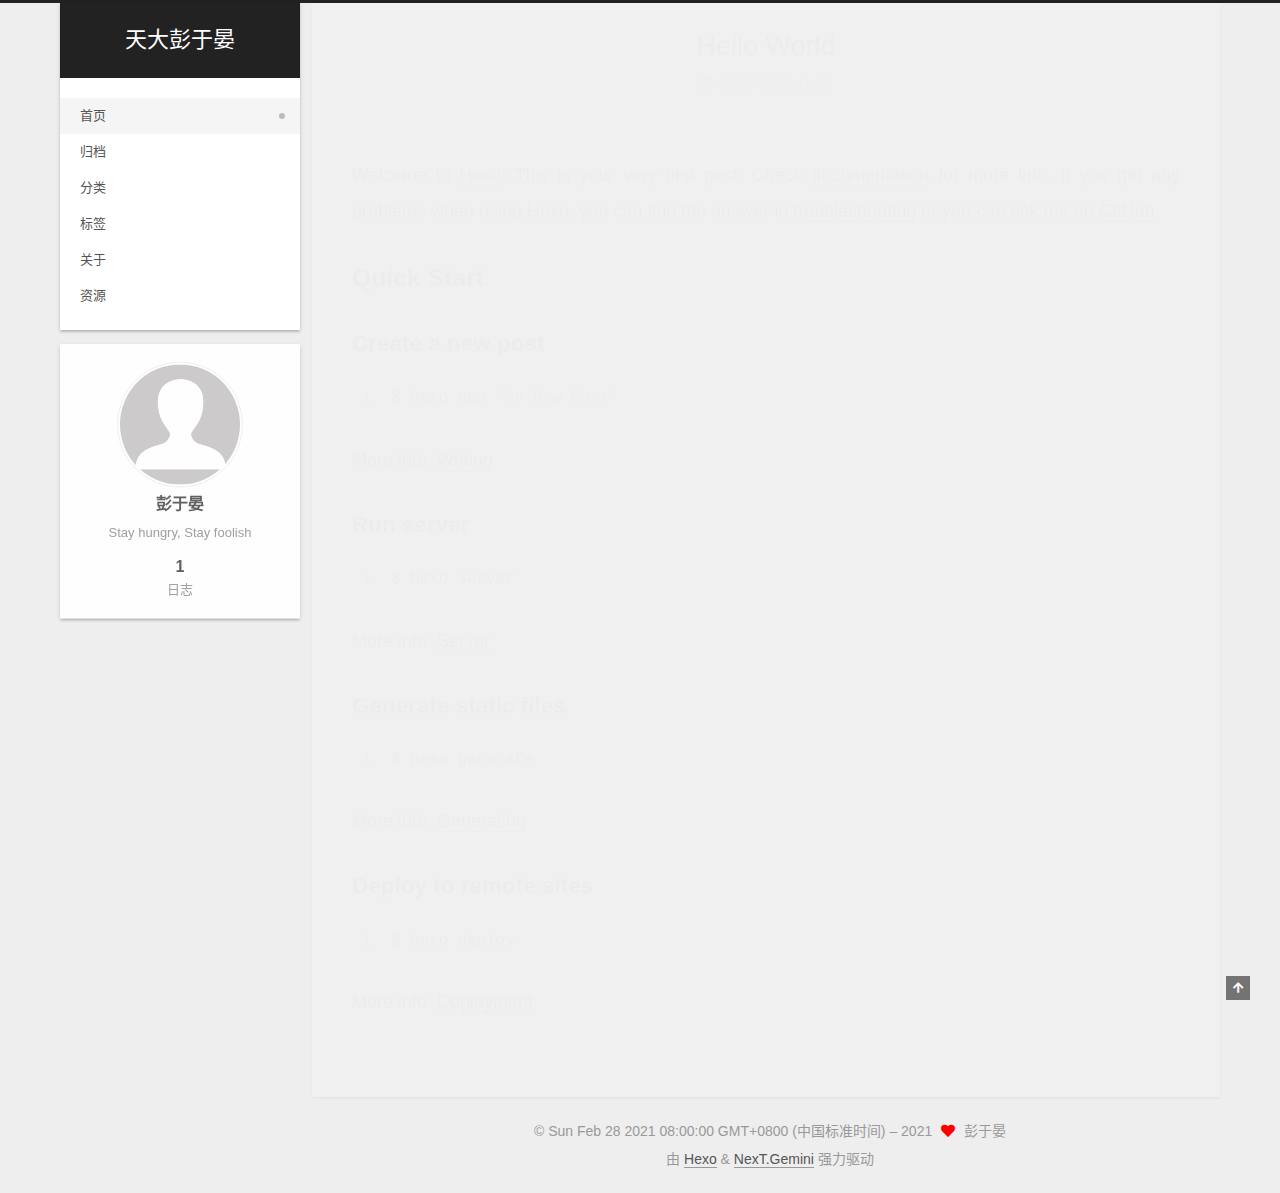
==== commit b7b3548d: "Site updated: 2021-11-22 12:58:00" ====
--- a/index.html
+++ b/index.html
@@ -291,6 +291,8 @@
 
       <div class="site-overview-wrap sidebar-panel">
         <div class="site-author motion-element" itemprop="author" itemscope itemtype="http://schema.org/Person">
+    <img class="site-author-image" itemprop="image" alt="彭于晏"
+      src="/images/avatar.gif">
   <p class="site-author-name" itemprop="name">彭于晏</p>
   <div class="site-description" itemprop="description">Stay hungry, Stay foolish</div>
 </div>
@@ -326,7 +328,7 @@
 
 <div class="copyright">
   
-  &copy; 
+  &copy; Sun Feb 28 2021 08:00:00 GMT+0800 (中国标准时间) – 
   <span itemprop="copyrightYear">2021</span>
   <span class="with-love">
     <i class="fa fa-heart"></i>
--- a/css/main.css
+++ b/css/main.css
@@ -1141,6 +1141,7 @@
   margin: 0 auto;
   max-width: 120px;
   padding: 2px;
+  border-radius: 50%;
 }
 .site-author-name {
   color: var(--text-color);
@@ -1168,7 +1169,7 @@
 }
 .links-of-author a::before,
 .links-of-author span.exturl::before {
-  background: #ff187e;
+  background: #fa509f;
   border-radius: 50%;
   content: ' ';
   display: inline-block;
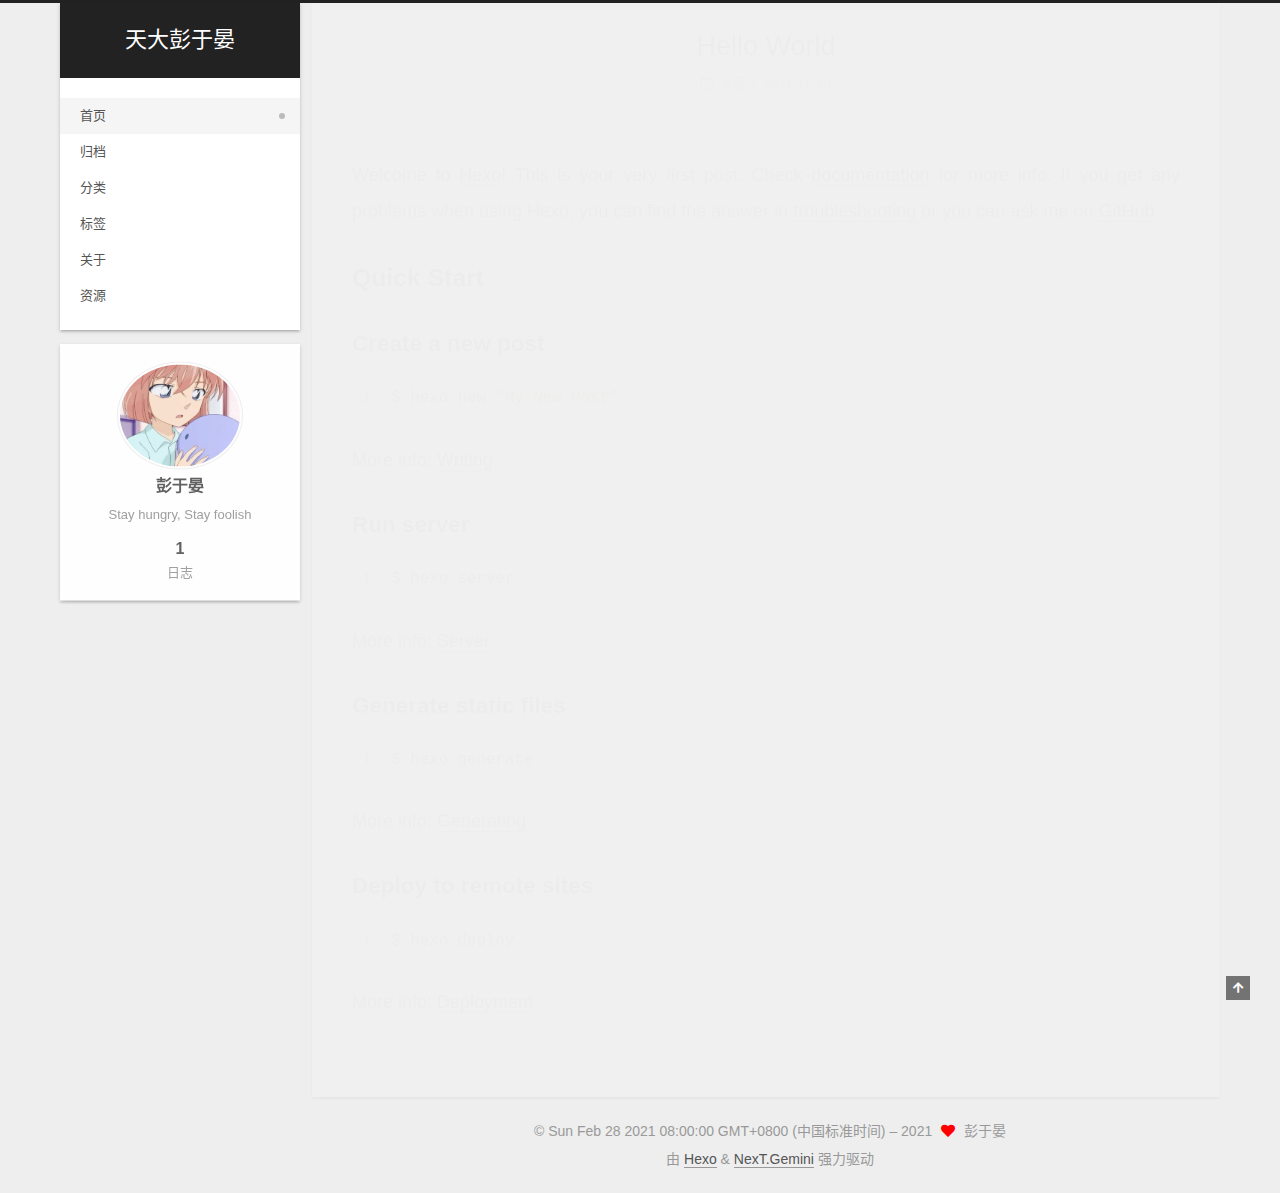
==== commit b2b0e7ad: "Site updated: 2021-11-22 13:04:07" ====
--- a/index.html
+++ b/index.html
@@ -170,7 +170,7 @@
     <link itemprop="mainEntityOfPage" href="http://example.com/2021/11/20/hello-world/">
 
     <span hidden itemprop="author" itemscope itemtype="http://schema.org/Person">
-      <meta itemprop="image" content="/images/avatar.gif">
+      <meta itemprop="image" content="/images/avatar.png">
       <meta itemprop="name" content="彭于晏">
       <meta itemprop="description" content="Stay hungry, Stay foolish">
     </span>
@@ -292,7 +292,7 @@
       <div class="site-overview-wrap sidebar-panel">
         <div class="site-author motion-element" itemprop="author" itemscope itemtype="http://schema.org/Person">
     <img class="site-author-image" itemprop="image" alt="彭于晏"
-      src="/images/avatar.gif">
+      src="/images/avatar.png">
   <p class="site-author-name" itemprop="name">彭于晏</p>
   <div class="site-description" itemprop="description">Stay hungry, Stay foolish</div>
 </div>
--- a/css/main.css
+++ b/css/main.css
@@ -1169,7 +1169,7 @@
 }
 .links-of-author a::before,
 .links-of-author span.exturl::before {
-  background: #fa509f;
+  background: #ba99ff;
   border-radius: 50%;
   content: ' ';
   display: inline-block;
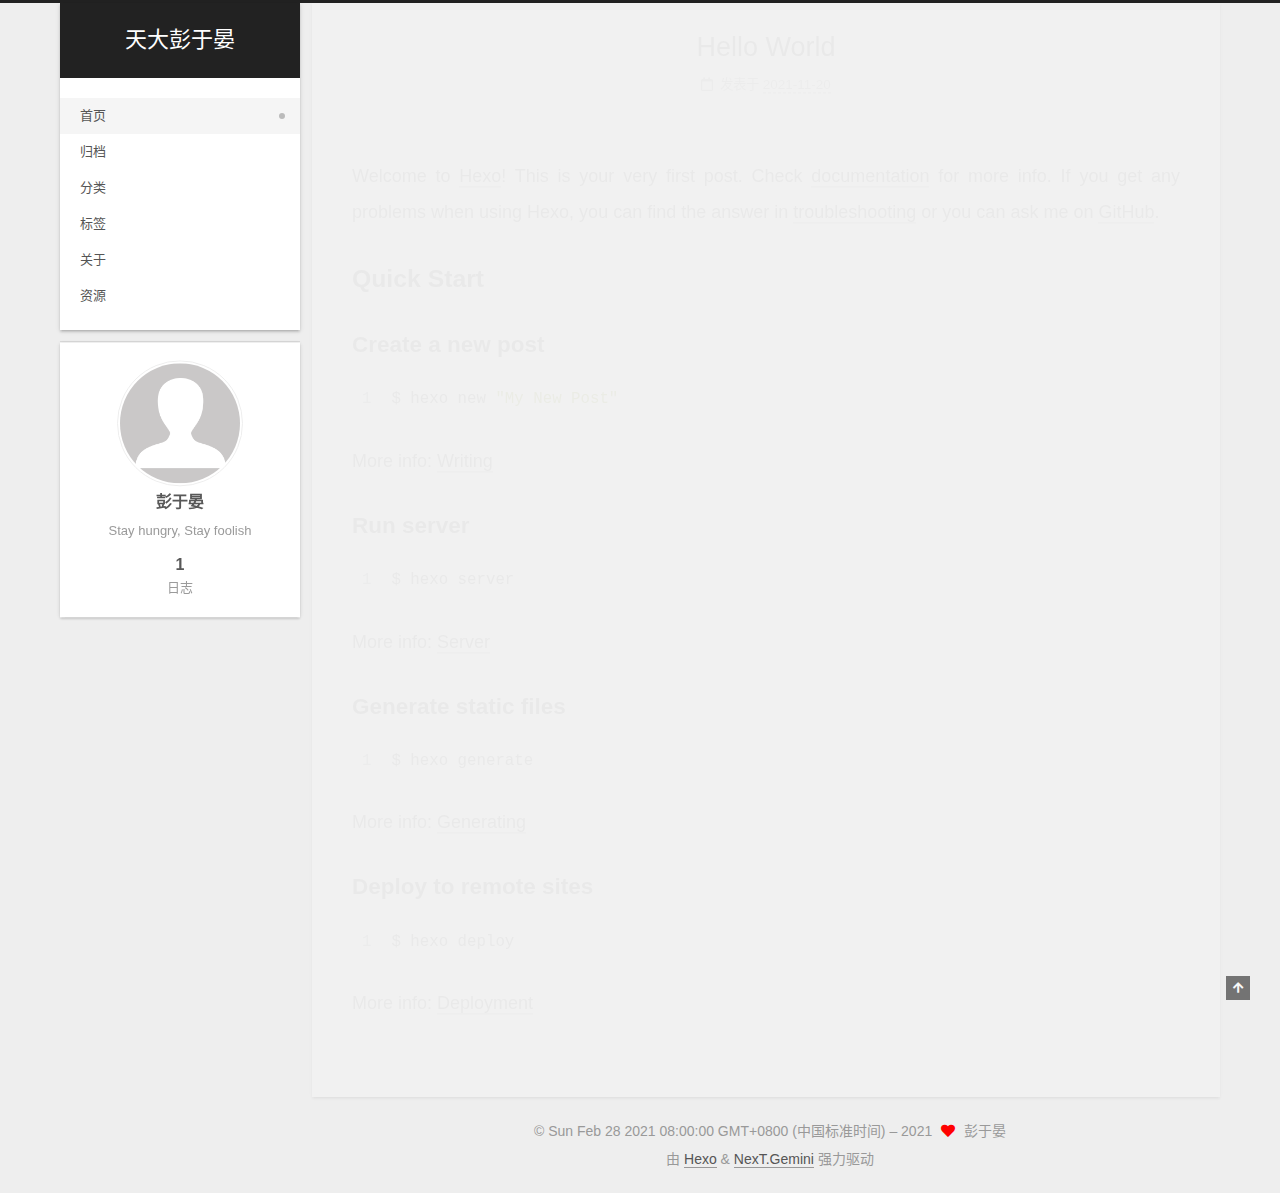
==== commit ab75d1a4: "Site updated: 2021-11-22 13:10:03" ====
--- a/index.html
+++ b/index.html
@@ -170,7 +170,7 @@
     <link itemprop="mainEntityOfPage" href="http://example.com/2021/11/20/hello-world/">
 
     <span hidden itemprop="author" itemscope itemtype="http://schema.org/Person">
-      <meta itemprop="image" content="/images/avatar.png">
+      <meta itemprop="image" content="/images/avatar.gif">
       <meta itemprop="name" content="彭于晏">
       <meta itemprop="description" content="Stay hungry, Stay foolish">
     </span>
@@ -292,7 +292,7 @@
       <div class="site-overview-wrap sidebar-panel">
         <div class="site-author motion-element" itemprop="author" itemscope itemtype="http://schema.org/Person">
     <img class="site-author-image" itemprop="image" alt="彭于晏"
-      src="/images/avatar.png">
+      src="/images/avatar.gif">
   <p class="site-author-name" itemprop="name">彭于晏</p>
   <div class="site-description" itemprop="description">Stay hungry, Stay foolish</div>
 </div>
--- a/css/main.css
+++ b/css/main.css
@@ -1169,7 +1169,7 @@
 }
 .links-of-author a::before,
 .links-of-author span.exturl::before {
-  background: #ba99ff;
+  background: #b621ff;
   border-radius: 50%;
   content: ' ';
   display: inline-block;
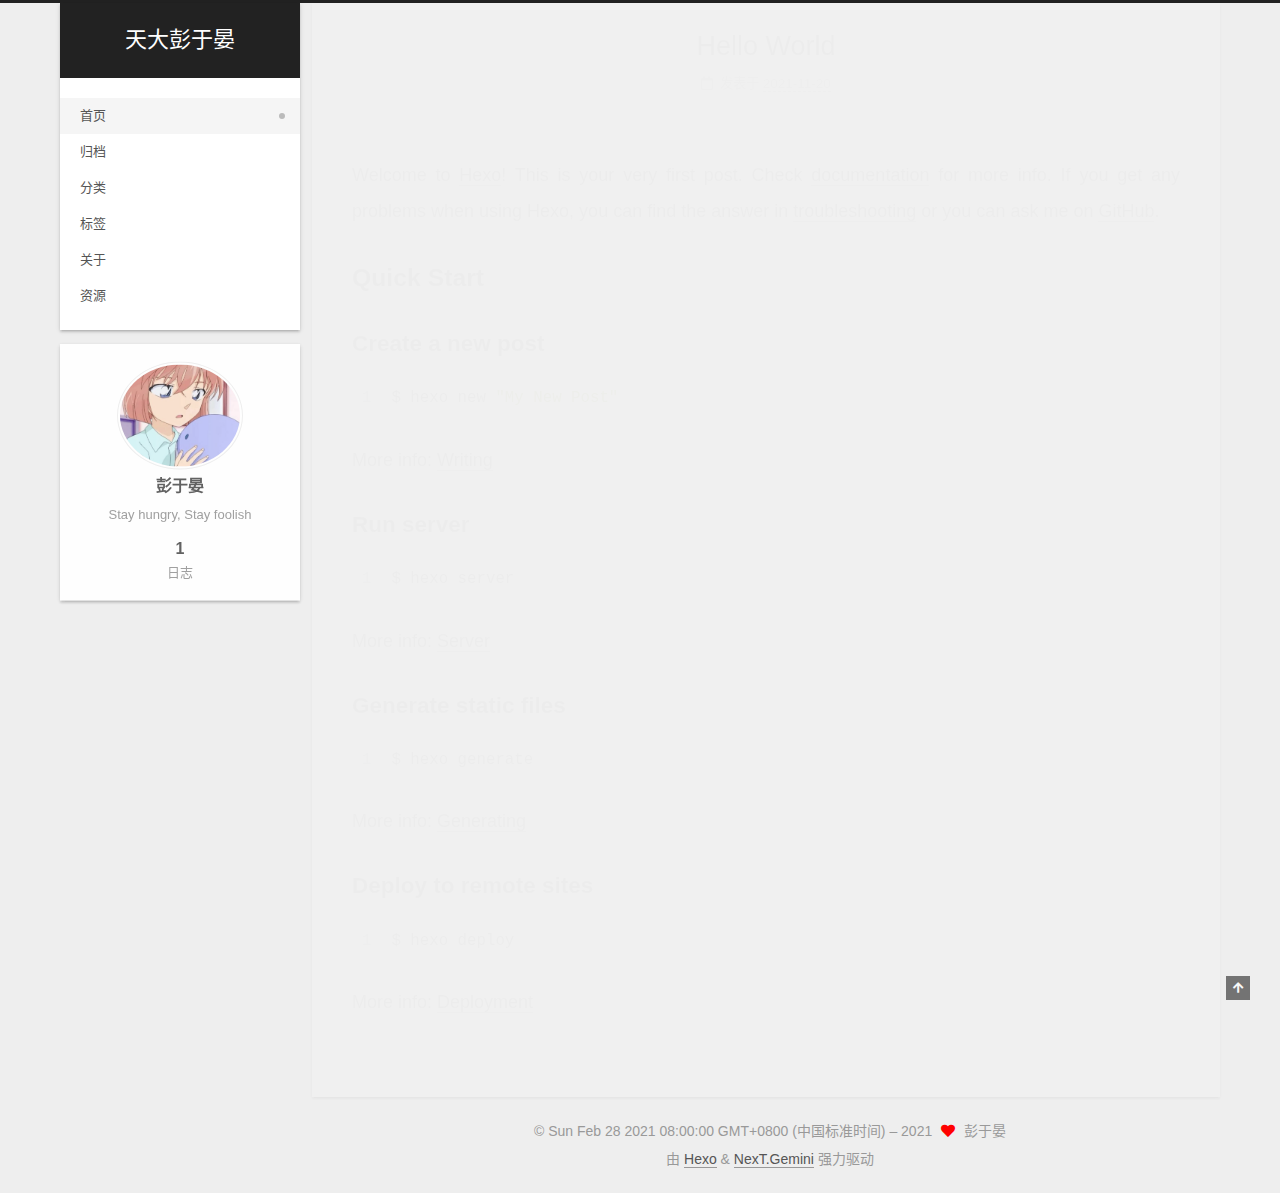
==== commit 9107df20: "Site updated: 2021-11-22 13:16:37" ====
--- a/index.html
+++ b/index.html
@@ -170,7 +170,7 @@
     <link itemprop="mainEntityOfPage" href="http://example.com/2021/11/20/hello-world/">
 
     <span hidden itemprop="author" itemscope itemtype="http://schema.org/Person">
-      <meta itemprop="image" content="/images/avatar.gif">
+      <meta itemprop="image" content="/images/avatar.png">
       <meta itemprop="name" content="彭于晏">
       <meta itemprop="description" content="Stay hungry, Stay foolish">
     </span>
@@ -292,7 +292,7 @@
       <div class="site-overview-wrap sidebar-panel">
         <div class="site-author motion-element" itemprop="author" itemscope itemtype="http://schema.org/Person">
     <img class="site-author-image" itemprop="image" alt="彭于晏"
-      src="/images/avatar.gif">
+      src="/images/avatar.png">
   <p class="site-author-name" itemprop="name">彭于晏</p>
   <div class="site-description" itemprop="description">Stay hungry, Stay foolish</div>
 </div>
--- a/css/main.css
+++ b/css/main.css
@@ -1169,7 +1169,7 @@
 }
 .links-of-author a::before,
 .links-of-author span.exturl::before {
-  background: #b621ff;
+  background: #ff243e;
   border-radius: 50%;
   content: ' ';
   display: inline-block;
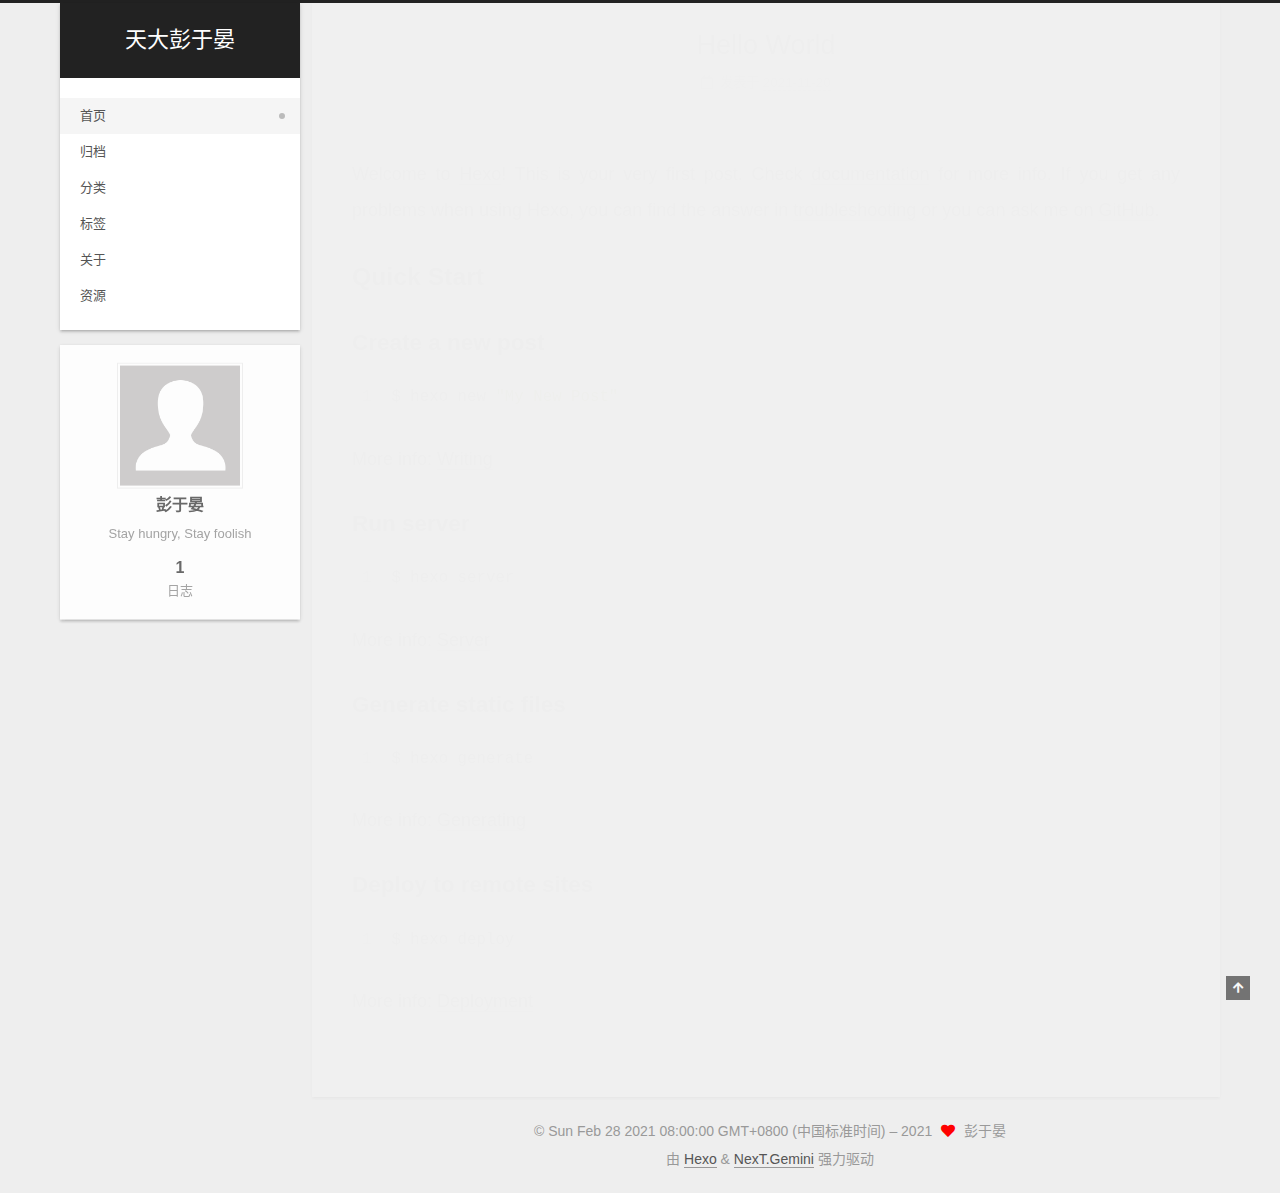
==== commit 3da78cc2: "Site updated: 2021-11-22 13:18:49" ====
--- a/index.html
+++ b/index.html
@@ -170,7 +170,7 @@
     <link itemprop="mainEntityOfPage" href="http://example.com/2021/11/20/hello-world/">
 
     <span hidden itemprop="author" itemscope itemtype="http://schema.org/Person">
-      <meta itemprop="image" content="/images/avatar.png">
+      <meta itemprop="image" content="/images/avatar.gif">
       <meta itemprop="name" content="彭于晏">
       <meta itemprop="description" content="Stay hungry, Stay foolish">
     </span>
@@ -292,7 +292,7 @@
       <div class="site-overview-wrap sidebar-panel">
         <div class="site-author motion-element" itemprop="author" itemscope itemtype="http://schema.org/Person">
     <img class="site-author-image" itemprop="image" alt="彭于晏"
-      src="/images/avatar.png">
+      src="/images/avatar.gif">
   <p class="site-author-name" itemprop="name">彭于晏</p>
   <div class="site-description" itemprop="description">Stay hungry, Stay foolish</div>
 </div>
--- a/css/main.css
+++ b/css/main.css
@@ -1141,7 +1141,6 @@
   margin: 0 auto;
   max-width: 120px;
   padding: 2px;
-  border-radius: 50%;
 }
 .site-author-name {
   color: var(--text-color);
@@ -1169,7 +1168,7 @@
 }
 .links-of-author a::before,
 .links-of-author span.exturl::before {
-  background: #ff243e;
+  background: #00581d;
   border-radius: 50%;
   content: ' ';
   display: inline-block;
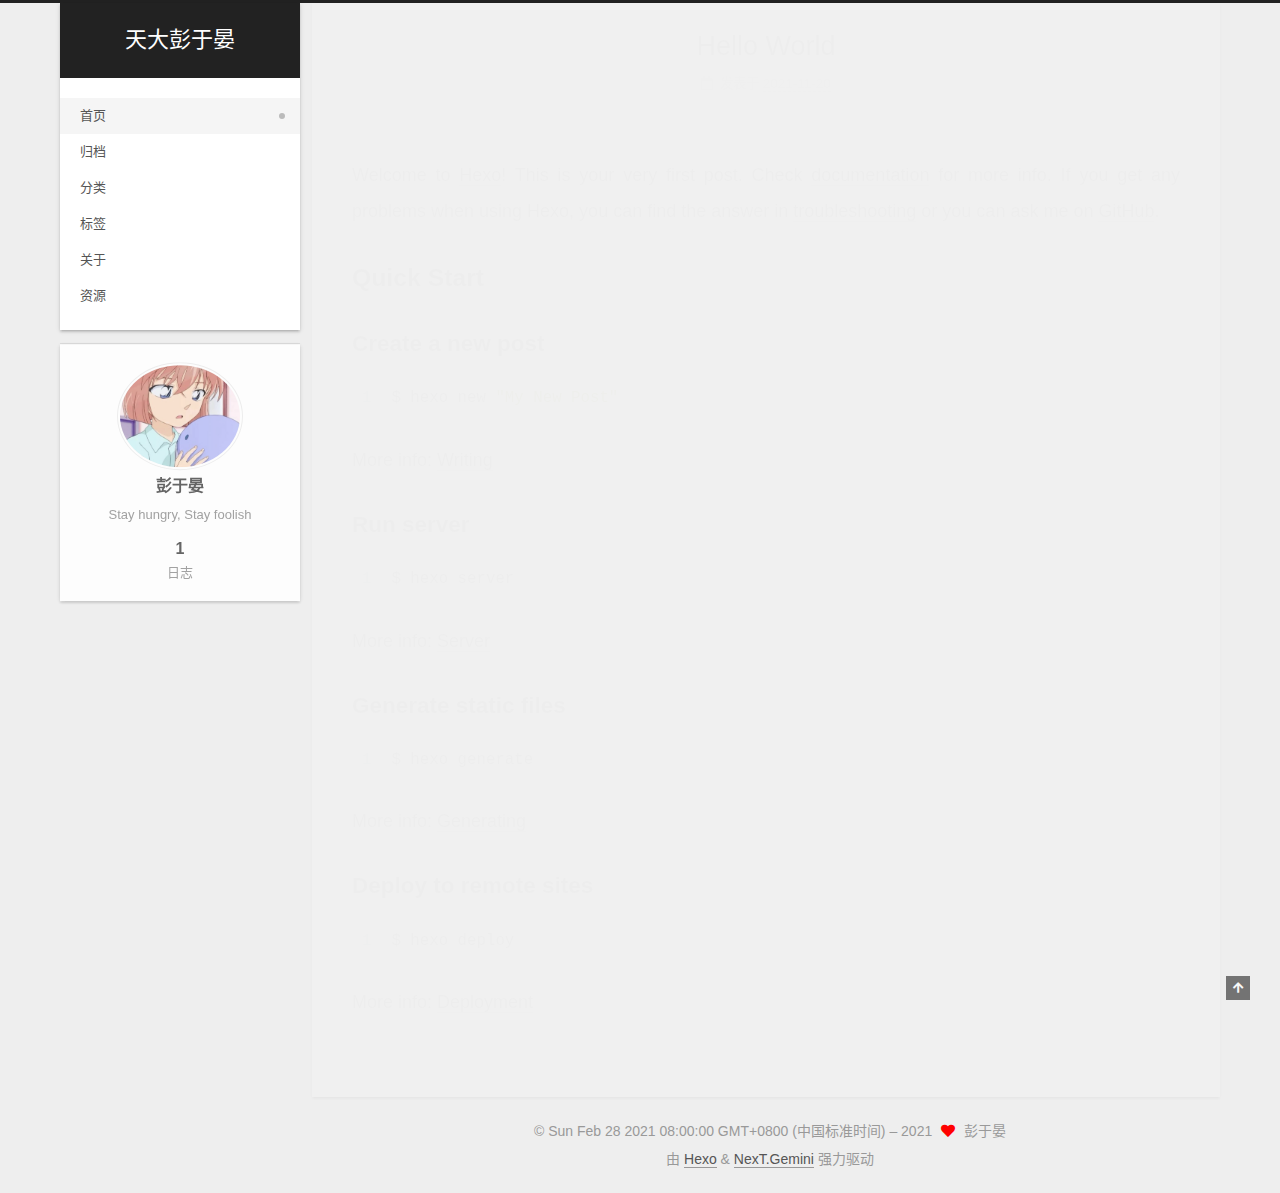
==== commit b6456b36: "Site updated: 2021-11-22 14:27:32" ====
--- a/index.html
+++ b/index.html
@@ -170,7 +170,7 @@
     <link itemprop="mainEntityOfPage" href="http://example.com/2021/11/20/hello-world/">
 
     <span hidden itemprop="author" itemscope itemtype="http://schema.org/Person">
-      <meta itemprop="image" content="/images/avatar.gif">
+      <meta itemprop="image" content="/images/avatar.png">
       <meta itemprop="name" content="彭于晏">
       <meta itemprop="description" content="Stay hungry, Stay foolish">
     </span>
@@ -292,7 +292,7 @@
       <div class="site-overview-wrap sidebar-panel">
         <div class="site-author motion-element" itemprop="author" itemscope itemtype="http://schema.org/Person">
     <img class="site-author-image" itemprop="image" alt="彭于晏"
-      src="/images/avatar.gif">
+      src="/images/avatar.png">
   <p class="site-author-name" itemprop="name">彭于晏</p>
   <div class="site-description" itemprop="description">Stay hungry, Stay foolish</div>
 </div>
--- a/css/main.css
+++ b/css/main.css
@@ -1141,6 +1141,7 @@
   margin: 0 auto;
   max-width: 120px;
   padding: 2px;
+  border-radius: 50%;
 }
 .site-author-name {
   color: var(--text-color);
@@ -1168,7 +1169,7 @@
 }
 .links-of-author a::before,
 .links-of-author span.exturl::before {
-  background: #00581d;
+  background: #93e2c6;
   border-radius: 50%;
   content: ' ';
   display: inline-block;
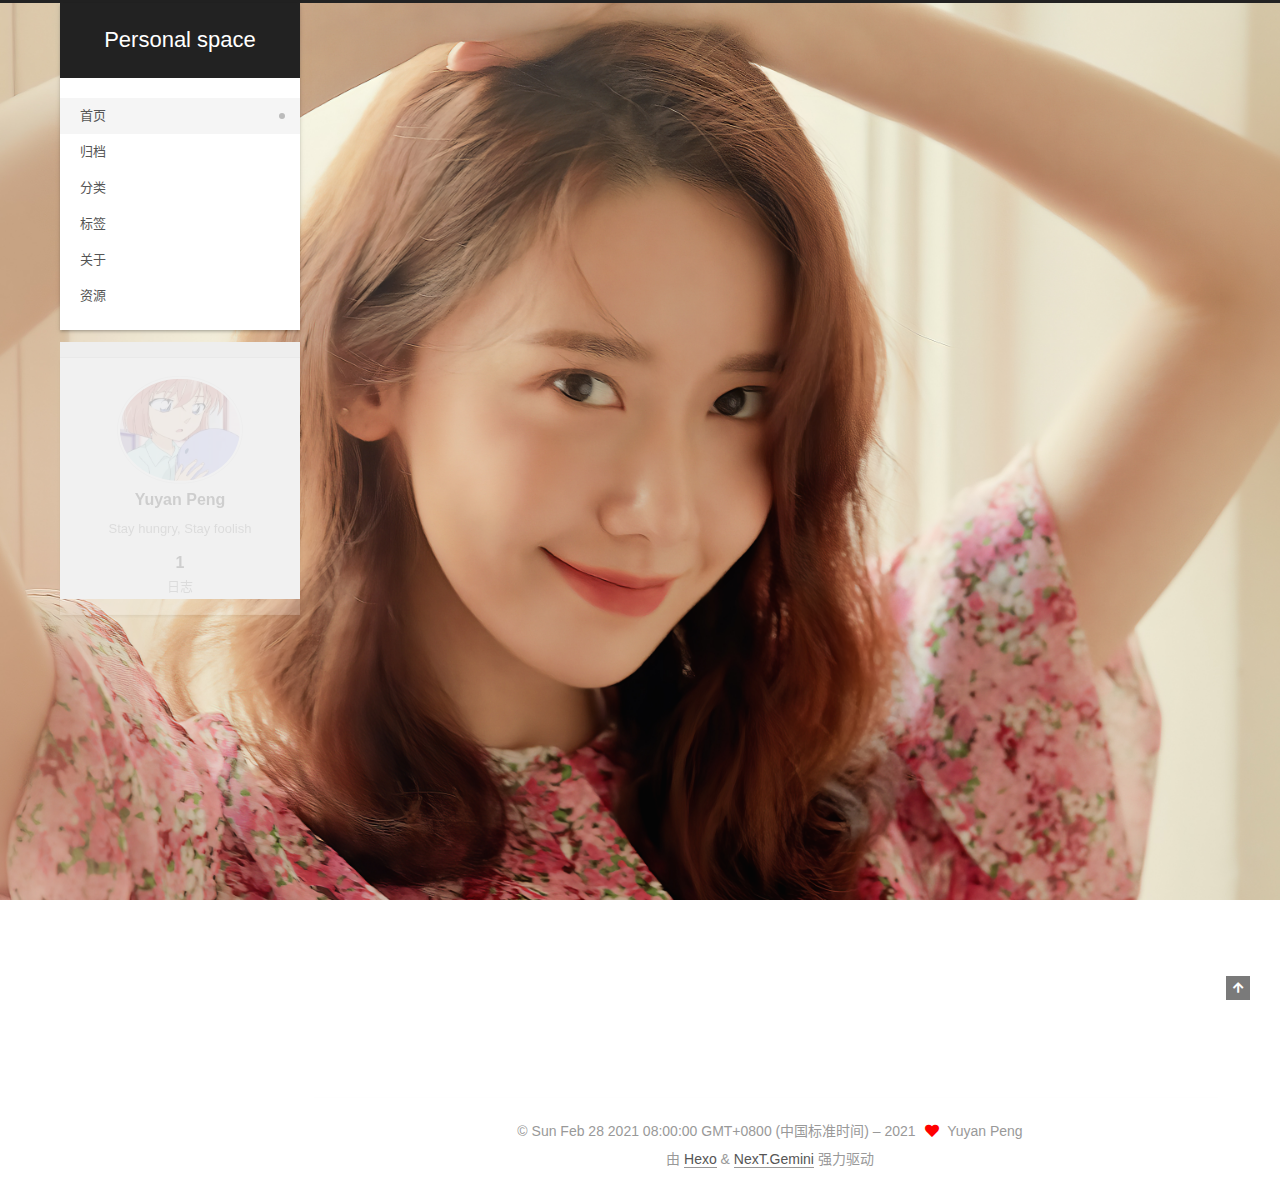
==== commit 3756991e: "Site updated: 2021-11-23 20:39:40" ====
--- a/index.html
+++ b/index.html
@@ -22,12 +22,12 @@
 
   <meta name="description" content="Stay hungry, Stay foolish">
 <meta property="og:type" content="website">
-<meta property="og:title" content="天大彭于晏">
+<meta property="og:title" content="Personal space">
 <meta property="og:url" content="http://example.com/index.html">
-<meta property="og:site_name" content="天大彭于晏">
+<meta property="og:site_name" content="Personal space">
 <meta property="og:description" content="Stay hungry, Stay foolish">
 <meta property="og:locale" content="zh_CN">
-<meta property="article:author" content="彭于晏">
+<meta property="article:author" content="Yuyan Peng">
 <meta name="twitter:card" content="summary">
 
 <link rel="canonical" href="http://example.com/">
@@ -43,7 +43,7 @@
   };
 </script>
 
-  <title>天大彭于晏</title>
+  <title>Personal space</title>
   
 
 
@@ -94,7 +94,7 @@
 
     <a href="/" class="brand" rel="start">
       <span class="logo-line-before"><i></i></span>
-      <h1 class="site-title">天大彭于晏</h1>
+      <h1 class="site-title">Personal space</h1>
       <span class="logo-line-after"><i></i></span>
     </a>
   </div>
@@ -171,12 +171,12 @@
 
     <span hidden itemprop="author" itemscope itemtype="http://schema.org/Person">
       <meta itemprop="image" content="/images/avatar.png">
-      <meta itemprop="name" content="彭于晏">
+      <meta itemprop="name" content="Yuyan Peng">
       <meta itemprop="description" content="Stay hungry, Stay foolish">
     </span>
 
     <span hidden itemprop="publisher" itemscope itemtype="http://schema.org/Organization">
-      <meta itemprop="name" content="天大彭于晏">
+      <meta itemprop="name" content="Personal space">
     </span>
       <header class="post-header">
         <h2 class="post-title" itemprop="name headline">
@@ -291,9 +291,9 @@
 
       <div class="site-overview-wrap sidebar-panel">
         <div class="site-author motion-element" itemprop="author" itemscope itemtype="http://schema.org/Person">
-    <img class="site-author-image" itemprop="image" alt="彭于晏"
+    <img class="site-author-image" itemprop="image" alt="Yuyan Peng"
       src="/images/avatar.png">
-  <p class="site-author-name" itemprop="name">彭于晏</p>
+  <p class="site-author-name" itemprop="name">Yuyan Peng</p>
   <div class="site-description" itemprop="description">Stay hungry, Stay foolish</div>
 </div>
 <div class="site-state-wrap motion-element">
@@ -333,7 +333,7 @@
   <span class="with-love">
     <i class="fa fa-heart"></i>
   </span>
-  <span class="author" itemprop="copyrightHolder">彭于晏</span>
+  <span class="author" itemprop="copyrightHolder">Yuyan Peng</span>
 </div>
   <div class="powered-by">由 <a href="https://hexo.io/" class="theme-link" rel="noopener" target="_blank">Hexo</a> & <a href="https://theme-next.org/" class="theme-link" rel="noopener" target="_blank">NexT.Gemini</a> 强力驱动
   </div>
--- a/css/main.css
+++ b/css/main.css
@@ -1169,7 +1169,7 @@
 }
 .links-of-author a::before,
 .links-of-author span.exturl::before {
-  background: #93e2c6;
+  background: #e3d1f0;
   border-radius: 50%;
   content: ' ';
   display: inline-block;
@@ -2564,3 +2564,10 @@
     margin: 8px 0 0;
   }
 }
+body {
+  background: url("/images/background.png");
+  background-size: cover;
+  background-repeat: no-repeat;
+  background-attachment: fixed;
+  background-position: 50% 50%;
+}
